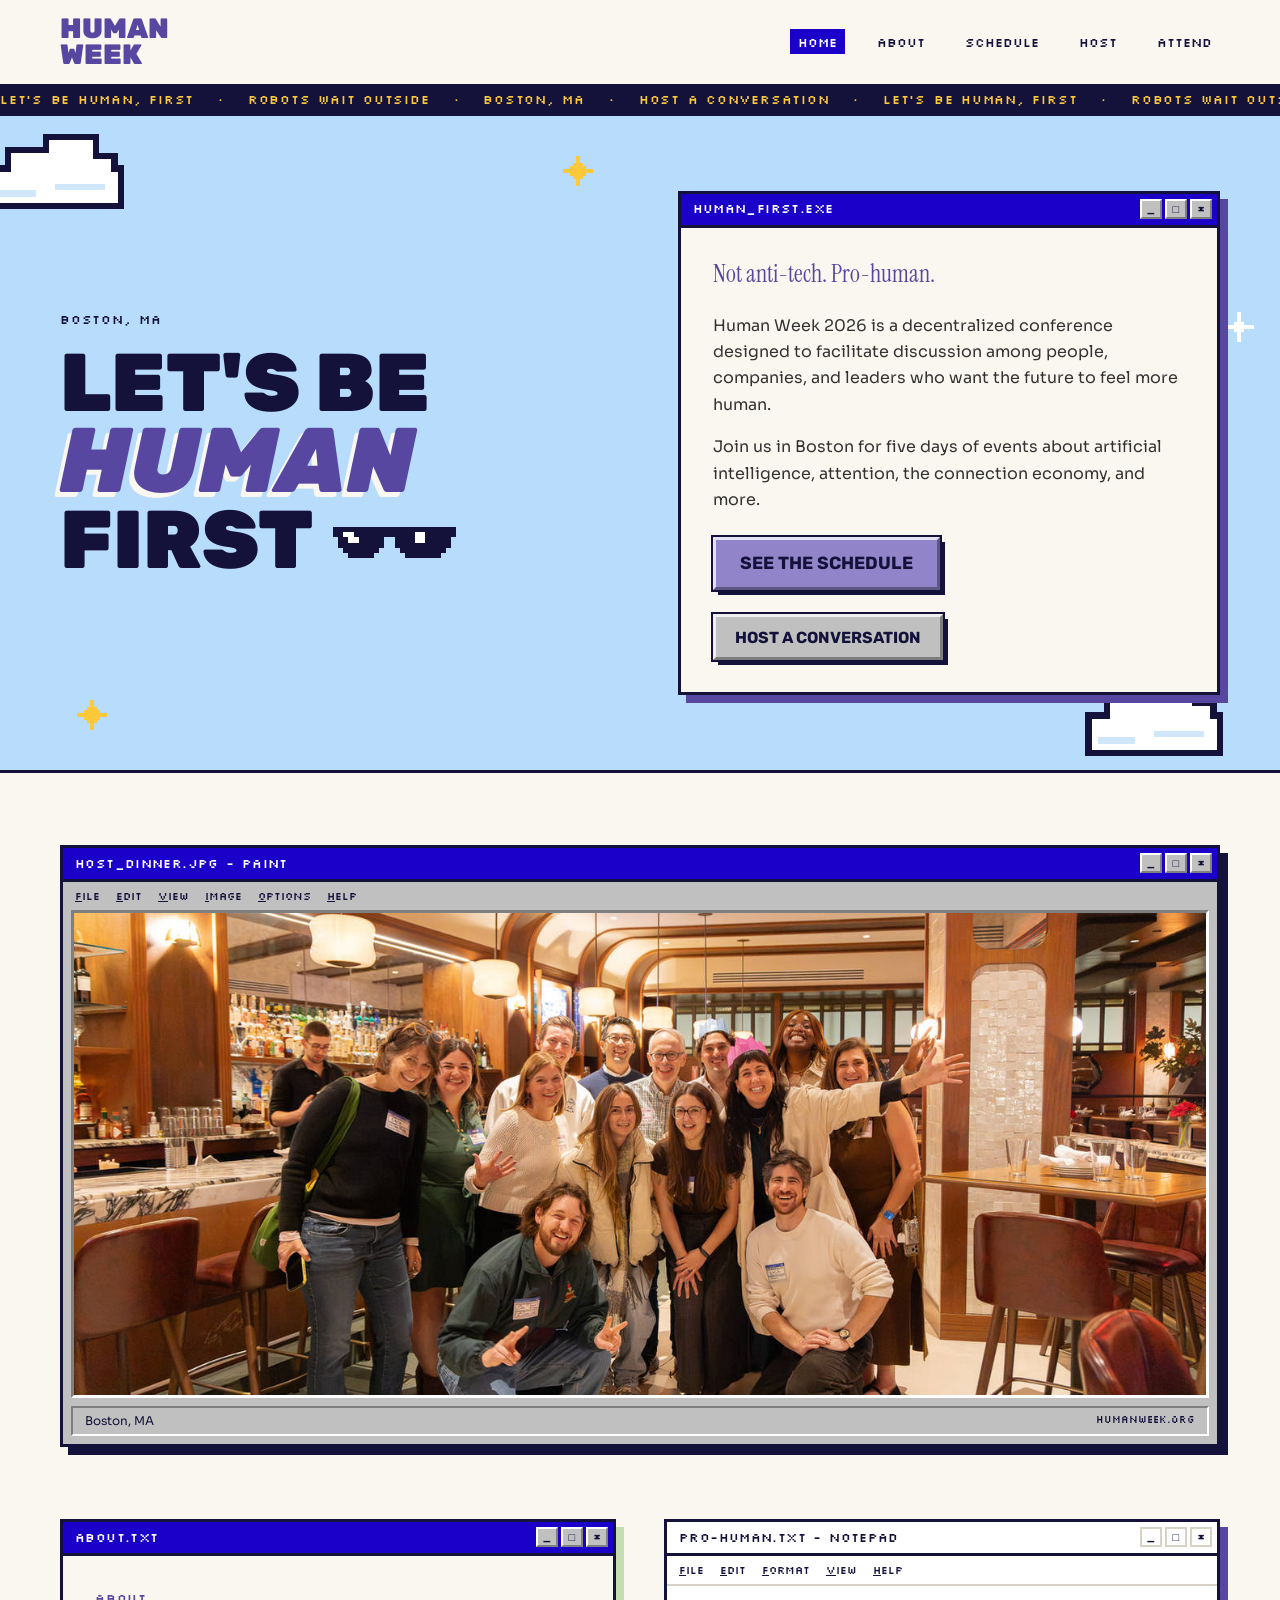
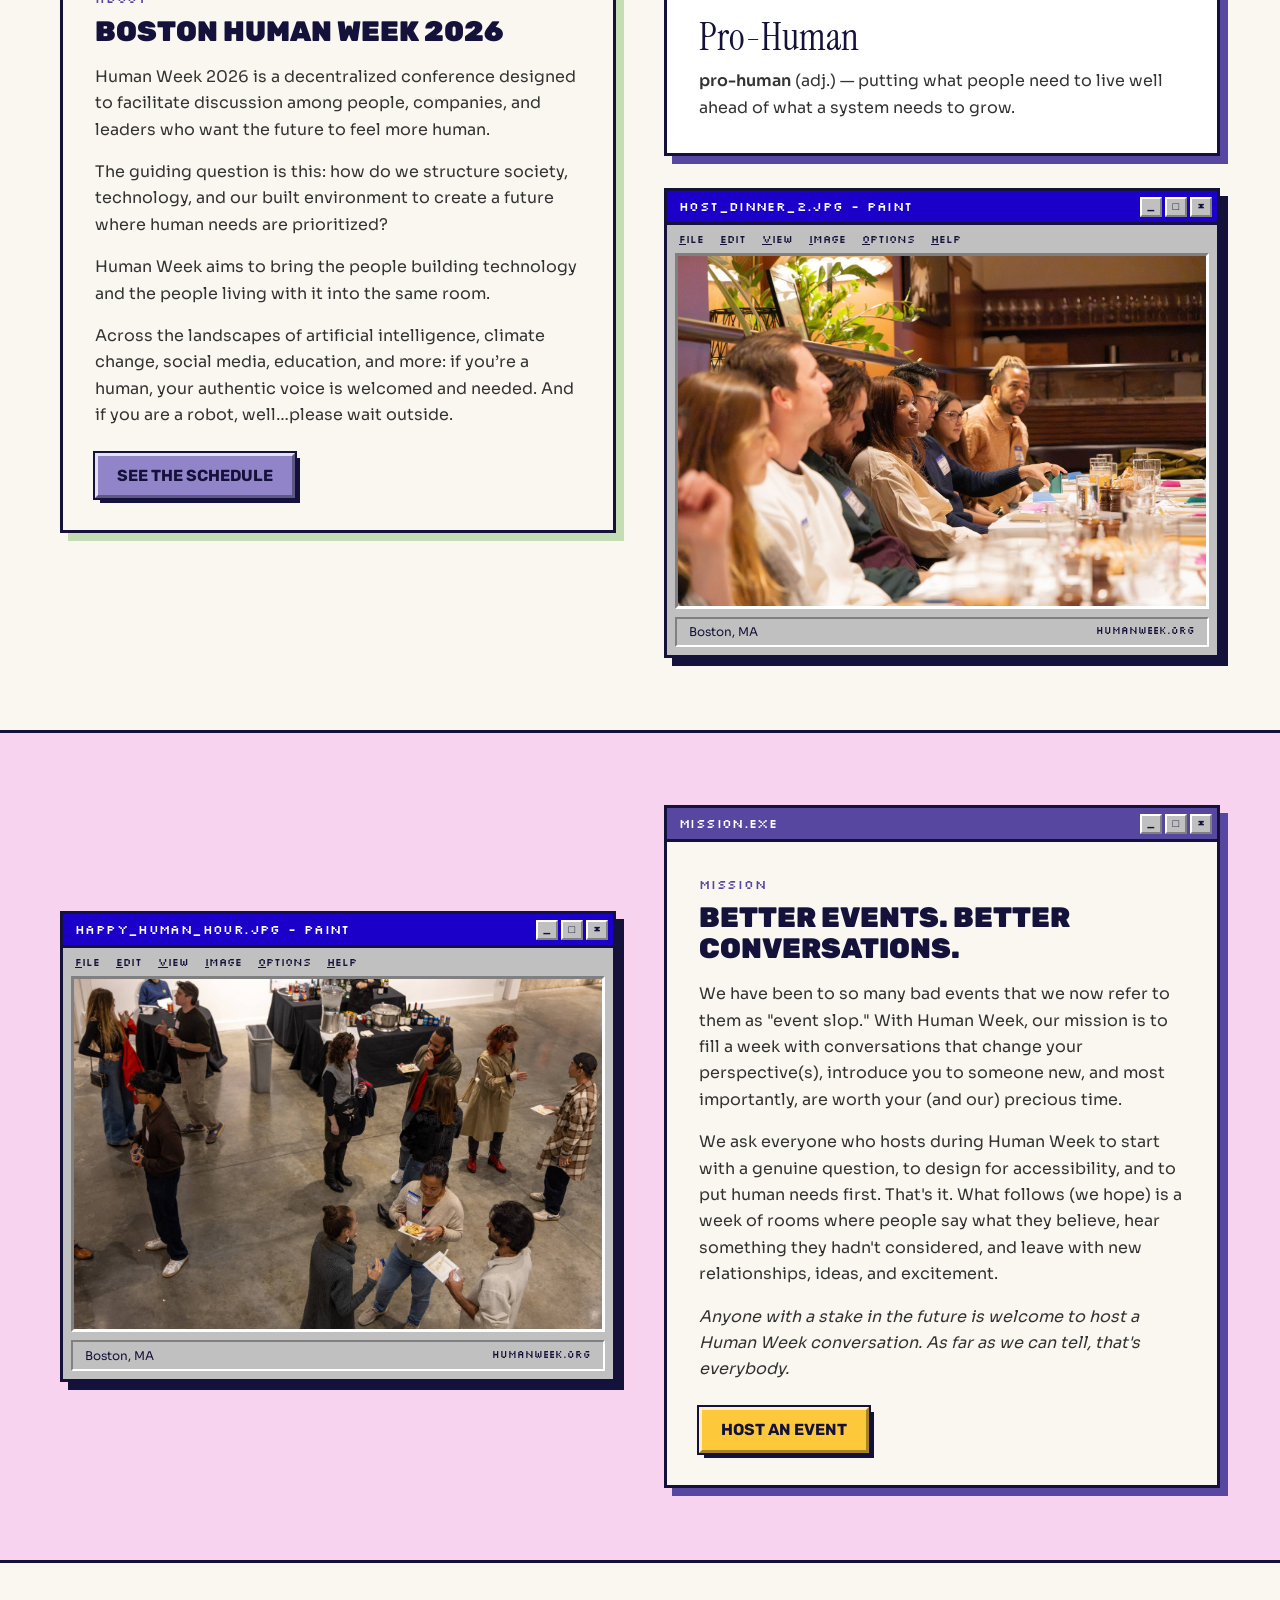
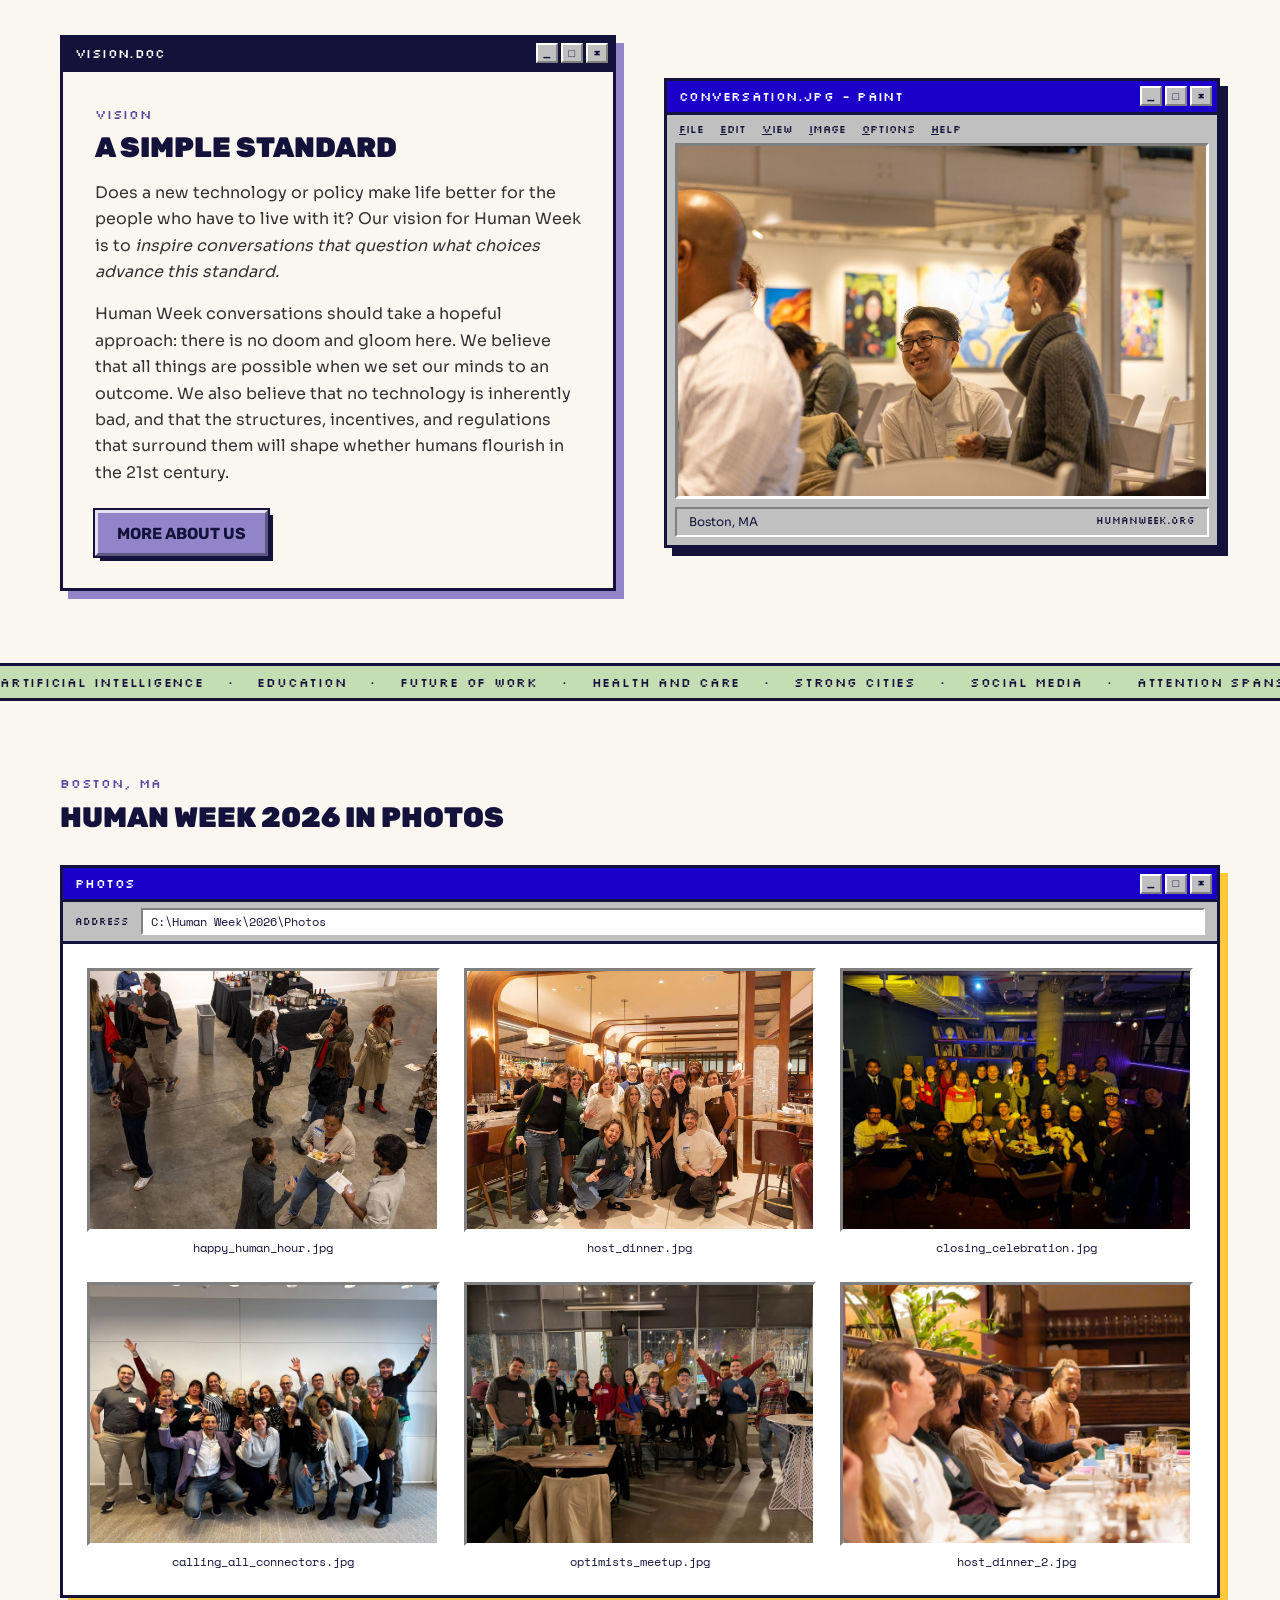
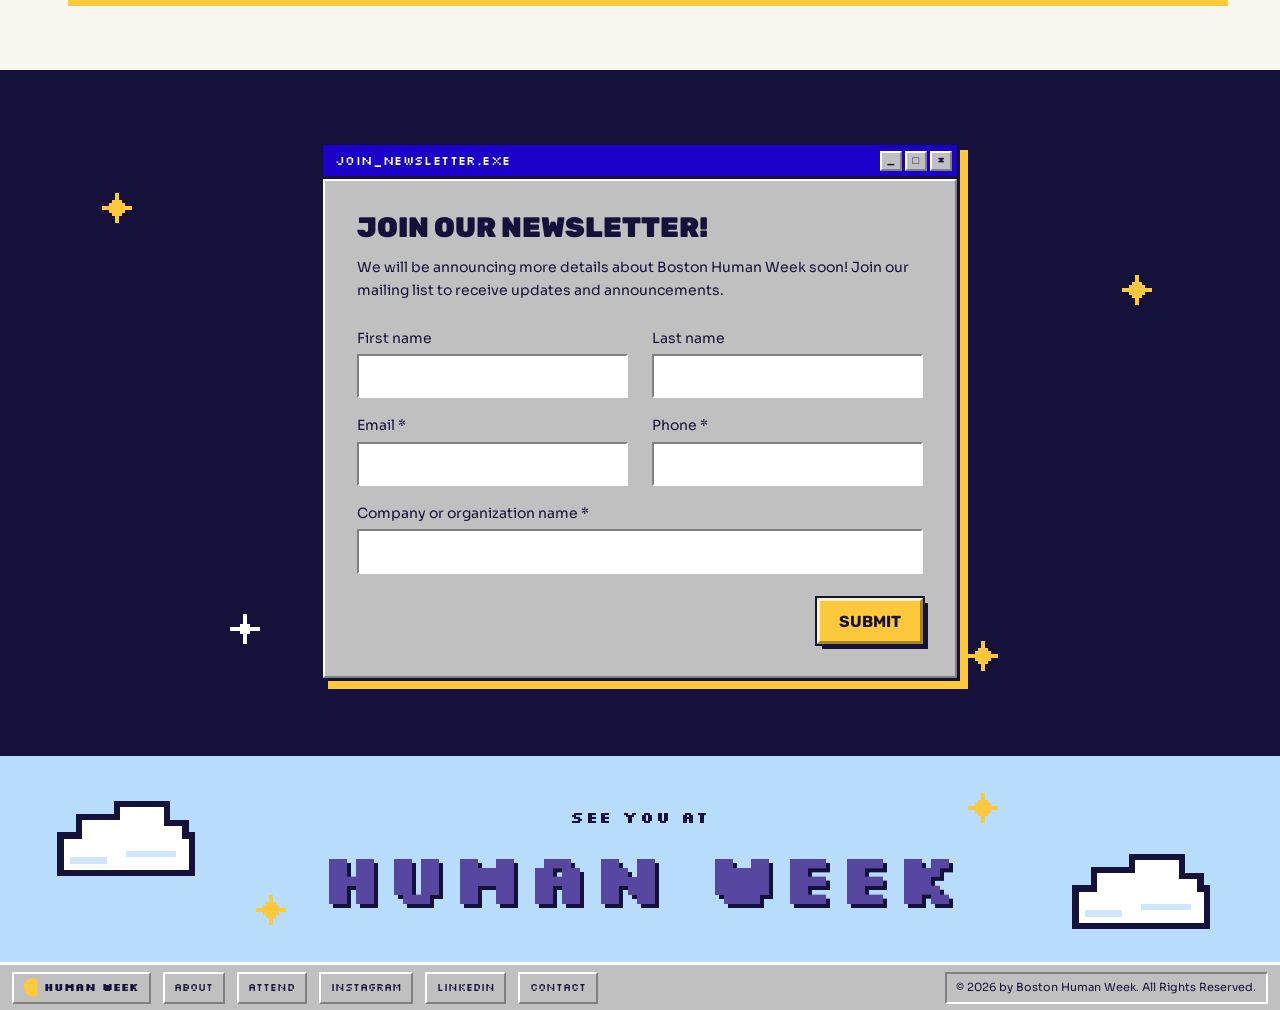
==== index.html @ 701461d3 "Remove disco ball, link LinkedIn, keep "pro-human" whole, slow banners - Disco ball removed (markup," ====
<!doctype html>
<html lang="en">
<head>
<meta charset="utf-8">
<meta name="viewport" content="width=device-width, initial-scale=1">
<title>Human Week | Boston</title>
<meta name="description" content="Human Week is a decentralized conference for people, companies, and leaders who want the future to feel more human.">
<meta property="og:title" content="Human Week | Boston">
<meta property="og:description" content="Human Week is a decentralized conference for people, companies, and leaders who want the future to feel more human.">
<meta property="og:image" content="/assets/img/photos/host_dinner.jpg">
<link rel="icon" href="/assets/img/favicon.svg" type="image/svg+xml">
<link rel="stylesheet" href="/assets/css/fonts.css">
<link rel="stylesheet" href="/assets/css/site.css">
</head>
<body>
<a class="skip" href="#main">Skip to Main Content</a>
<header class="site-header">
  <div class="wrap">
    <a class="logo" href="/">HUMAN<br>WEEK</a>
    <button class="nav-toggle" aria-expanded="false" aria-controls="site-nav">Menu</button>
    <nav class="nav" id="site-nav" aria-label="Main"><ul><li><a href="/" aria-current="page">Home</a></li><li><a href="/about/">About</a></li><li><a href="/schedule/">Schedule</a></li><li><a href="/host/">Host</a></li><li><a href="/attend/">Attend</a></li></ul></nav>
  </div>
  <div class="ticker ticker--dark" aria-hidden="true"><div class="ticker__track"><span>Let's be human, first</span><span>•</span><span>Robots wait outside</span><span>•</span><span>Boston, MA</span><span>•</span><span>Host a conversation</span><span>•</span></div></div>
</header>
<main id="main">

<section class="hero">
  <img class="deco deco--cloud hero-cloud-1" src="/assets/img/pixel/cloud.svg" alt="" aria-hidden="true"><img class="deco deco--cloud hero-cloud-2" src="/assets/img/pixel/cloud.svg" alt="" aria-hidden="true"><img class="deco deco--star hero-star-1" src="/assets/img/pixel/star.svg" alt="" aria-hidden="true"><img class="deco deco--star hero-star-2" src="/assets/img/pixel/star.svg" alt="" aria-hidden="true"><img class="deco deco--star hero-star-3" src="/assets/img/pixel/sparkle.svg" alt="" aria-hidden="true">
  <div class="wrap">
    <div>
      <p class="meta">Boston, MA</p>
      <h1 class="hero__title"><span>Let's be</span><span class="human">Human</span><span>First<img class="hero__shades" src="/assets/img/pixel/shades.svg" alt="" aria-hidden="true"></span></h1>
    </div>
    <article class="win "><div class="win__bar"><span>human_first.exe</span><span class="win__btns" aria-hidden="true"><i>_</i><i>□</i><i>×</i></span></div><div class="win__body"><p class="lead">Not anti-tech. Pro-human.</p>
      <p>Human Week 2026 is a decentralized conference designed to facilitate discussion among people, companies, and leaders who want the future to feel more human.</p>
      <p>Join us in Boston for five days of events about artificial intelligence, attention, the connection economy, and more.</p>
      <div class="btn-row"><a class="btn btn--lg" href="/schedule/">See the schedule</a><a class="btn btn--gray" href="/host/">Host a conversation</a></div></div></article>
  </div>
</section>

<section class="section">
  <div class="wrap"><figure class="win paint paint--wide"><div class="win__bar"><span>host_dinner.jpg - Paint</span><span class="win__btns" aria-hidden="true"><i>_</i><i>□</i><i>×</i></span></div><div class="menu-bar" aria-hidden="true"><span><u>F</u>ile</span><span><u>E</u>dit</span><span><u>V</u>iew</span><span><u>I</u>mage</span><span><u>O</u>ptions</span><span><u>H</u>elp</span></div><div class="paint__canvas"><img src="/assets/img/photos/host_dinner.jpg" alt="A group of Human Week attendees posing together at a host dinner in a restaurant" loading="lazy" style="object-position:50% 60%"></div><figcaption class="paint__status"><span>Boston, MA</span><span>humanweek.org</span></figcaption></figure></div>
</section>

<section class="section section--tight">
  <div class="wrap grid-2">
    <article class="win win--sage"><div class="win__bar"><span>about.txt</span><span class="win__btns" aria-hidden="true"><i>_</i><i>□</i><i>×</i></span></div><div class="win__body"><p class="eyebrow">About</p>
      <h2 class="h2">Boston Human Week 2026</h2>
      <p>Human Week 2026 is a decentralized conference designed to facilitate discussion among people, companies, and leaders who want the future to feel more human.</p>
      <p>The guiding question is this: how do we structure society, technology, and our built environment to create a future where human needs are prioritized?</p>
      <p>Human Week aims to bring the people building technology and the people living with it into the same room.</p>
      <p>Across the landscapes of artificial intelligence, climate change, social media, education, and more: if you’re a human, your authentic voice is welcomed and needed. And if you are a robot, well…please wait outside.</p>
      <div class="actions"><a class="btn" href="/schedule/">See the schedule</a></div></div></article>
    <div class="stack">
      <article class="win notepad "><div class="win__bar"><span>pro-human.txt - Notepad</span><span class="win__btns" aria-hidden="true"><i>_</i><i>□</i><i>×</i></span></div><div class="menu-bar" aria-hidden="true"><span><u>F</u>ile</span><span><u>E</u>dit</span><span><u>F</u>ormat</span><span><u>V</u>iew</span><span><u>H</u>elp</span></div><div class="win__body"><p class="notepad__title">Pro-Human</p><p class="definition"><b>pro-human</b> (adj.) — putting what people need to <span class="ink">live well</span> ahead of what a system needs to <span class="ink">grow</span>.</p></div></article>
      <figure class="win paint "><div class="win__bar"><span>host_dinner_2.jpg - Paint</span><span class="win__btns" aria-hidden="true"><i>_</i><i>□</i><i>×</i></span></div><div class="menu-bar" aria-hidden="true"><span><u>F</u>ile</span><span><u>E</u>dit</span><span><u>V</u>iew</span><span><u>I</u>mage</span><span><u>O</u>ptions</span><span><u>H</u>elp</span></div><div class="paint__canvas"><img src="/assets/img/photos/host_dinner_2.jpg" alt="People listening around a long table at a Human Week host dinner" loading="lazy"></div><figcaption class="paint__status"><span>Boston, MA</span><span>humanweek.org</span></figcaption></figure>
    </div>
  </div>
</section>

<section class="section section--pink">
  <div class="wrap grid-2 grid-2--center">
    <figure class="win paint "><div class="win__bar"><span>happy_human_hour.jpg - Paint</span><span class="win__btns" aria-hidden="true"><i>_</i><i>□</i><i>×</i></span></div><div class="menu-bar" aria-hidden="true"><span><u>F</u>ile</span><span><u>E</u>dit</span><span><u>V</u>iew</span><span><u>I</u>mage</span><span><u>O</u>ptions</span><span><u>H</u>elp</span></div><div class="paint__canvas"><img src="/assets/img/photos/happy_human_hour.jpg" alt="People talking in small groups at Happy Human Hour" loading="lazy"></div><figcaption class="paint__status"><span>Boston, MA</span><span>humanweek.org</span></figcaption></figure>
    <article class="win win--purple"><div class="win__bar"><span>mission.exe</span><span class="win__btns" aria-hidden="true"><i>_</i><i>□</i><i>×</i></span></div><div class="win__body"><p class="eyebrow">Mission</p>
      <h2 class="h2">Better events. Better conversations.</h2>
      <p>We have been to so many bad events that we now refer to them as "event slop." With Human Week, our mission is to fill a week with conversations that change your perspective(s), introduce you to someone new, and most importantly, are worth your (and our) precious time.</p>
      <p>We ask everyone who hosts during Human Week to start with a genuine question, to design for accessibility, and to put human needs first. That's it. What follows (we hope) is a week of rooms where people say what they believe, hear something they hadn't considered, and leave with new relationships, ideas, and excitement.</p>
      <p><em>Anyone with a stake in the future is welcome to host a Human Week conversation. As far as we can tell, that's everybody.</em></p>
      <div class="actions"><a class="btn btn--yellow" href="/host/">Host an event</a></div></div></article>
  </div>
</section>

<section class="section">
  <div class="wrap grid-2 grid-2--center">
    <article class="win win--navy"><div class="win__bar"><span>vision.doc</span><span class="win__btns" aria-hidden="true"><i>_</i><i>□</i><i>×</i></span></div><div class="win__body"><p class="eyebrow">Vision</p>
      <h2 class="h2">A simple standard</h2>
      <p>Does a new technology or policy make life better for the people who have to live with it? Our vision for Human Week is to <em>inspire conversations that question what choices advance this standard.</em></p>
      <p>Human Week conversations should take a hopeful approach: there is no doom and gloom here. We believe that all things are possible when we set our minds to an outcome. We also believe that no technology is inherently bad, and that the structures, incentives, and regulations that surround them will shape whether humans flourish in the 21st century.</p>
      <div class="actions"><a class="btn" href="/about/">More about us</a></div></div></article>
    <figure class="win paint "><div class="win__bar"><span>conversation.jpg - Paint</span><span class="win__btns" aria-hidden="true"><i>_</i><i>□</i><i>×</i></span></div><div class="menu-bar" aria-hidden="true"><span><u>F</u>ile</span><span><u>E</u>dit</span><span><u>V</u>iew</span><span><u>I</u>mage</span><span><u>O</u>ptions</span><span><u>H</u>elp</span></div><div class="paint__canvas"><img src="/assets/img/photos/conversation.jpg" alt="Two attendees talking and laughing in a gallery hung with colorful paintings" loading="lazy"></div><figcaption class="paint__status"><span>Boston, MA</span><span>humanweek.org</span></figcaption></figure>
  </div>
</section>
<div class="ticker ticker--sage" aria-hidden="true"><div class="ticker__track"><span>Artificial Intelligence</span><span>•</span><span>Education</span><span>•</span><span>Future Of Work</span><span>•</span><span>Health And Care</span><span>•</span><span>Strong Cities</span><span>•</span><span>Social Media</span><span>•</span><span>Attention Spans</span><span>•</span><span>And More</span><span>•</span></div></div>

<section class="section">
  <div class="wrap">
    <div class="section-head">
      <p class="eyebrow">Boston, MA</p>
      <h2 class="h2">Human Week 2026 in photos</h2>
    </div>
    <div class="win explorer win--yellow"><div class="win__bar"><span>Photos</span><span class="win__btns" aria-hidden="true"><i>_</i><i>□</i><i>×</i></span></div><div class="address"><b>Address</b><span>C:\Human Week\2026\Photos</span></div><div class="win__body"><div class="tiles"><figure class="tile"><div class="tile__img"><img src="/assets/img/photos/happy_human_hour.jpg" alt="People talking in small groups at Happy Human Hour" loading="lazy"></div><figcaption>happy_human_hour.jpg</figcaption></figure><figure class="tile"><div class="tile__img"><img src="/assets/img/photos/host_dinner.jpg" alt="A group of attendees posing together at a host dinner" loading="lazy"></div><figcaption>host_dinner.jpg</figcaption></figure><figure class="tile"><div class="tile__img"><img src="/assets/img/photos/closing_celebration.jpg" alt="A packed room at the Human Week closing celebration, one person holding a The Slop Must Stop sticker" loading="lazy"></div><figcaption>closing_celebration.jpg</figcaption></figure><figure class="tile"><div class="tile__img"><img src="/assets/img/photos/calling_all_connectors.jpg" alt="Attendees waving at the camera at Calling All Connectors" loading="lazy"></div><figcaption>calling_all_connectors.jpg</figcaption></figure><figure class="tile"><div class="tile__img"><img src="/assets/img/photos/optimists_meetup.jpg" alt="Attendees cheering together at the Optimists Meetup" loading="lazy"></div><figcaption>optimists_meetup.jpg</figcaption></figure><figure class="tile"><div class="tile__img"><img src="/assets/img/photos/host_dinner_2.jpg" alt="People listening around a long table at a host dinner" loading="lazy"></div><figcaption>host_dinner_2.jpg</figcaption></figure></div></div></div>
  </div>
</section>
<section class="band-night" id="newsletter">
  <img class="deco deco--star night-star-1" src="/assets/img/pixel/star.svg" alt="" aria-hidden="true"><img class="deco deco--star night-star-2" src="/assets/img/pixel/star.svg" alt="" aria-hidden="true"><img class="deco deco--star night-star-3" src="/assets/img/pixel/sparkle.svg" alt="" aria-hidden="true"><img class="deco deco--star night-star-4" src="/assets/img/pixel/star.svg" alt="" aria-hidden="true">
  <div class="wrap">
    <article class="win dialog"><div class="win__bar"><span>join_newsletter.exe</span><span class="win__btns" aria-hidden="true"><i>_</i><i>□</i><i>×</i></span></div><div class="win__body"><form name="newsletter" method="POST" data-netlify="true" netlify-honeypot="bot-field" action="/thanks/">
        <input type="hidden" name="form-name" value="newsletter">
        <p class="hidden"><label>Leave this empty: <input name="bot-field"></label></p>
        <h2 class="form-title">Join our Newsletter!</h2>
        <p class="form-lead">We will be announcing more details about Boston Human Week soon! Join our mailing list to receive updates and announcements.</p>
        <div class="fields">
          <div class="field"><label for="nl-first">First name</label><input id="nl-first" name="first_name" autocomplete="given-name"></div>
          <div class="field"><label for="nl-last">Last name</label><input id="nl-last" name="last_name" autocomplete="family-name"></div>
          <div class="field"><label for="nl-email">Email *</label><input id="nl-email" name="email" type="email" required autocomplete="email"></div>
          <div class="field"><label for="nl-phone">Phone *</label><input id="nl-phone" name="phone" type="tel" required autocomplete="tel"></div>
          <div class="field full"><label for="nl-org">Company or organization name *</label><input id="nl-org" name="company" required autocomplete="organization"></div>
        </div>
        <div class="form-actions"><button class="btn btn--yellow" type="submit">Submit</button></div>
      </form></div></article>
  </div>
</section>
</main>
<footer>
  <div class="footer-sky">
    <img class="deco deco--cloud footer-cloud-1" src="/assets/img/pixel/cloud.svg" alt="" aria-hidden="true"><img class="deco deco--cloud footer-cloud-2" src="/assets/img/pixel/cloud.svg" alt="" aria-hidden="true"><img class="deco deco--star footer-star-1" src="/assets/img/pixel/star.svg" alt="" aria-hidden="true"><img class="deco deco--star footer-star-2" src="/assets/img/pixel/star.svg" alt="" aria-hidden="true">
    <div class="wrap">
      <p class="see-you">SEE YOU AT</p>
      <p class="pixel-title">Human Week</p>
    </div>
  </div>
  <nav class="taskbar" aria-label="Footer">
    <a class="start" href="/"><img src="/assets/img/favicon.svg" alt="" aria-hidden="true">Human Week</a>
    <a href="/about/">About</a>
    <a href="/attend/">Attend</a>
    <a href="https://www.instagram.com/bostonhumanweek">Instagram</a>
    <a href="https://www.linkedin.com/company/boston-human-week/">LinkedIn</a>
    <a href="mailto:hello@humanweek.org?subject=Hey%20Human%20Week!">Contact</a>
    <span class="clock">© 2026 by Boston Human Week. All Rights Reserved.</span>
  </nav>
</footer>
<script src="/assets/js/site.js"></script>
</body>
</html>
---- assets/css/fonts.css ----
/* Self-hosted fonts (SIL Open Font License), from Fontsource */
@font-face { font-family: "Rubik"; src: url("../fonts/rubik-latin-wght-normal.woff2") format("woff2"); font-weight: 300 900; font-style: normal; font-display: swap; }
@font-face { font-family: "Rubik"; src: url("../fonts/rubik-latin-wght-italic.woff2") format("woff2"); font-weight: 300 900; font-style: italic; font-display: swap; }
@font-face { font-family: "Sora"; src: url("../fonts/sora-latin-400-normal.woff2") format("woff2"); font-weight: 400; font-display: swap; }
@font-face { font-family: "Sora"; src: url("../fonts/sora-latin-600-normal.woff2") format("woff2"); font-weight: 600; font-display: swap; }
@font-face { font-family: "Instrument Serif"; src: url("../fonts/instrument-serif-latin-400-normal.woff2") format("woff2"); font-weight: 400; font-style: normal; font-display: swap; }
@font-face { font-family: "Instrument Serif"; src: url("../fonts/instrument-serif-latin-400-italic.woff2") format("woff2"); font-weight: 400; font-style: italic; font-display: swap; }
@font-face { font-family: "Space Mono"; src: url("../fonts/space-mono-latin-400-normal.woff2") format("woff2"); font-weight: 400; font-display: swap; }
@font-face { font-family: "Silkscreen"; src: url("../fonts/silkscreen-latin-400-normal.woff2") format("woff2"); font-weight: 400; font-display: swap; }
@font-face { font-family: "Silkscreen"; src: url("../fonts/silkscreen-latin-700-normal.woff2") format("woff2"); font-weight: 700; font-display: swap; }
---- assets/css/site.css ----
/* Human Week — site styles
   The 2026 site (Rubik, Instrument Serif, lilac and sage) blended with the
   Human Week brand ID from the stickers and social posts: Win95 windows,
   Paint frames, pixel clouds and stars, sky blue, pink and yellow.
   Every size and gap uses the scales below. */

:root {
  /* color: site */
  --purple: #5747a0;
  --lilac: #9184c9;
  --sage: #c4ddb2;
  --body: #333333;
  /* color: brand ID */
  --navy: #14123a;
  --blue: #1a00c8;
  --yellow: #fdc93b;
  --pink: #f7d3ef;
  --sky: #b8dcfc;
  --paper: #faf7f0;
  --gray: #c0c0c0;
  --gray-dark: #808080;
  --line: #d8d2c4;

  /* type */
  --font-display: "Rubik", system-ui, sans-serif;
  --font-body: "Sora", system-ui, sans-serif;
  --font-serif: "Instrument Serif", Georgia, serif;
  --font-pixel: "Silkscreen", "Space Mono", monospace;
  --font-mono: "Space Mono", ui-monospace, monospace;

  --t-hero: clamp(3rem, 6.4vw, 6rem);
  --t-display: clamp(2.1rem, 3.8vw, 3.4rem);
  --t-h2: clamp(1.5rem, 2.2vw, 1.95rem);
  --t-h3: 1.15rem;
  --t-lead: clamp(1.35rem, 1.9vw, 1.7rem);
  --t-body: 1rem;
  --t-small: .875rem;
  --t-pixel: .8rem;

  /* space */
  --s1: .5rem;
  --s2: .75rem;
  --s3: 1rem;
  --s4: 1.5rem;
  --s5: 2rem;
  --s6: 3rem;
  --s7: 4.5rem;

  /* shape */
  --outline: 3px solid var(--navy);
  --shadow: 8px;
  --wrap: 1160px;
  --measure: 62ch;
  --raised: #fff var(--gray-dark) var(--gray-dark) #fff;
  --sunken: var(--gray-dark) #fff #fff var(--gray-dark);
}

*,
*::before,
*::after { box-sizing: border-box; }

html { scroll-behavior: smooth; overflow-x: clip; }

body {
  margin: 0;
  font-family: var(--font-body);
  font-size: var(--t-body);
  line-height: 1.65;
  color: var(--body);
  background: var(--paper);
  -webkit-font-smoothing: antialiased;
  overflow-x: clip;
}

img { max-width: 100%; display: block; }
a { color: inherit; }
p { margin: 0 0 var(--s3); }
p:last-child { margin-bottom: 0; }
h1, h2, h3 { margin: 0; }

.wrap { width: min(100% - 2.5rem, var(--wrap)); margin-inline: auto; }
.measure { max-width: var(--measure); }
.center { text-align: center; }

.skip {
  position: absolute; left: -999px; top: 0;
  background: var(--navy); color: #fff; padding: var(--s1) var(--s3); z-index: 100;
}
.skip:focus { left: var(--s3); top: var(--s3); }

/* ---------- Header ---------- */
.site-header { position: relative; z-index: 10; background: var(--paper); }
.site-header .wrap {
  display: flex; align-items: center; justify-content: space-between;
  padding-block: var(--s3);
}
.logo {
  font-family: var(--font-display); font-weight: 900; font-size: 1.75rem;
  line-height: .92; color: var(--purple); text-decoration: none;
}
.nav ul { list-style: none; display: flex; gap: var(--s4); margin: 0; padding: 0; }
.nav a {
  font-family: var(--font-pixel); font-size: var(--t-pixel); text-transform: uppercase;
  color: var(--navy); text-decoration: none; padding: .3rem .5rem;
}
.nav a:hover { background: var(--pink); }
.nav a[aria-current="page"] { background: var(--blue); color: #fff; }
.nav-toggle {
  display: none; font-family: var(--font-pixel); font-size: var(--t-pixel);
  background: var(--gray); color: var(--navy); padding: .4rem .7rem;
  border: 2px solid; border-color: var(--raised); outline: 2px solid var(--navy);
}

/* ---------- Tickers ---------- */
.ticker {
  overflow: hidden; white-space: nowrap;
  font-family: var(--font-pixel); font-size: var(--t-pixel); letter-spacing: .06em;
  text-transform: uppercase; padding: .35rem 0;
}
.ticker--dark { background: var(--navy); color: var(--yellow); }
.ticker--sage { background: var(--sage); color: var(--navy); border-block: var(--outline); }
.ticker__track { display: inline-block; animation: ticker 40s linear infinite; }
.ticker__track span { padding-right: var(--s4); }
@keyframes ticker { to { transform: translateX(-50%); } }
@media (prefers-reduced-motion: reduce) { .ticker__track { animation: none; } }

/* ---------- Type ---------- */
.eyebrow {
  font-family: var(--font-pixel); font-size: var(--t-pixel); letter-spacing: .06em;
  color: var(--purple); text-transform: uppercase; margin: 0 0 var(--s1);
}
.h2 {
  font-family: var(--font-display); font-weight: 900; color: var(--navy);
  font-size: var(--t-h2); line-height: 1.1; text-transform: uppercase; margin: 0 0 var(--s3);
}
.h3 {
  font-family: var(--font-display); font-weight: 700; color: var(--purple);
  font-size: var(--t-h3); line-height: 1.25; text-transform: uppercase; margin: 0 0 var(--s1);
}
.lead {
  font-family: var(--font-serif); color: var(--purple);
  font-size: var(--t-lead); line-height: 1.2; margin: 0 0 var(--s4);
}
.display {
  font-family: var(--font-display); font-weight: 900; text-transform: uppercase; color: var(--navy);
  font-size: var(--t-display); line-height: .98; margin: 0 0 var(--s4);
}
.display em { color: var(--purple); text-shadow: -4px 4px 0 var(--sage); white-space: nowrap; }
.pixel-title {
  font-family: var(--font-pixel); font-weight: 700; text-transform: uppercase; line-height: 1.05;
  color: var(--purple); text-shadow: 4px 4px 0 var(--navy); letter-spacing: .04em; margin: 0;
}
.meta {
  font-family: var(--font-pixel); color: var(--navy); font-size: var(--t-pixel);
  letter-spacing: .06em; text-transform: uppercase; margin: 0 0 var(--s3);
}

/* ---------- Buttons (Win95) ---------- */
.btn {
  display: inline-block; text-decoration: none; text-align: center; cursor: pointer;
  font-family: var(--font-display); font-weight: 700; text-transform: uppercase;
  font-size: var(--t-body); line-height: 1.2; color: var(--navy);
  background: var(--face, var(--lilac));
  border: 3px solid; border-color: rgba(255,255,255,.75) rgba(0,0,0,.35) rgba(0,0,0,.35) rgba(255,255,255,.75);
  outline: 2.5px solid var(--navy);
  padding: .65rem 1.2rem;
  box-shadow: 5px 5px 0 var(--navy);
  transition: transform .1s ease, box-shadow .1s ease;
}
.btn:hover { transform: translate(2px, 2px); box-shadow: 3px 3px 0 var(--navy); }
.btn:active { border-color: rgba(0,0,0,.35) rgba(255,255,255,.75) rgba(255,255,255,.75) rgba(0,0,0,.35); }
.btn--gray { --face: var(--gray); }
.btn--yellow { --face: var(--yellow); }
.btn--lg { font-size: 1.1rem; padding: .8rem 1.5rem; }
.btn-row { display: flex; flex-wrap: wrap; gap: var(--s4); align-items: center; }
.actions { margin-top: var(--s4); }

/* ---------- Windows ---------- */
.win {
  position: relative; margin: 0;
  background: var(--paper); border: var(--outline);
  box-shadow: var(--shadow) var(--shadow) 0 var(--shade, var(--purple));
}
.win__bar {
  display: flex; align-items: center; justify-content: space-between; gap: var(--s2);
  height: 34px; padding: 0 5px 0 var(--s2);
  background: var(--bar, var(--blue)); color: #fff;
  font-family: var(--font-pixel); font-size: var(--t-pixel); letter-spacing: .03em;
  border-bottom: var(--outline);
}
.win__bar > span:first-child { overflow: hidden; text-overflow: ellipsis; white-space: nowrap; }
.win__btns { display: flex; gap: 3px; flex: none; }
.win__btns i {
  width: 22px; height: 20px; display: grid; place-items: center;
  background: var(--gray); color: var(--navy); font-style: normal; font-weight: 700; font-size: 11px; line-height: 1;
  border: 2px solid; border-color: var(--raised);
}
.win__body { padding: var(--s5); }
.win--purple { --bar: var(--purple); }
.win--pink { --bar: #d977c3; --shade: var(--navy); }
.win--pink .win__body { background: var(--pink); }
.win--navy { --bar: var(--navy); --shade: var(--lilac); }
.win--sage { --shade: var(--sage); }
.win--yellow { --shade: var(--yellow); }

/* Notepad */
.notepad .win__bar { --bar: #fff; color: var(--navy); }
.notepad .win__btns i { background: #fff; border-color: var(--line); }
.menu-bar {
  display: flex; gap: var(--s3); padding: .3rem var(--s2);
  font-family: var(--font-pixel); font-size: .7rem; color: var(--navy);
  border-bottom: 2px solid var(--line); background: #fff;
}
.menu-bar u { text-decoration: underline; }
.notepad .win__body { background: #fff; }
.notepad__title { font-family: var(--font-serif); font-size: 2.4rem; line-height: 1; color: var(--navy); margin: 0 0 var(--s2); }

/* Dialog (forms) */
.dialog { --shade: var(--yellow); max-width: 640px; margin-inline: auto; }
.dialog .win__body { background: var(--gray); border: 2px solid; border-color: var(--raised); color: var(--navy); }
.dialog--wide { max-width: none; }

/* ---------- Paint frames (photos) ---------- */
.paint { --shade: var(--navy); background: var(--gray); }
.paint .menu-bar { background: var(--gray); border-bottom: 0; }
.paint__canvas {
  margin: 0 var(--s1); border: 3px solid; border-color: var(--sunken);
  aspect-ratio: var(--ratio, 3 / 2); background: #fff; overflow: hidden;
}
.paint__canvas img { width: 100%; height: 100%; object-fit: cover; }
.paint__status {
  display: flex; justify-content: space-between; gap: var(--s2);
  margin: var(--s1); padding: .2rem var(--s2);
  border: 2px solid; border-color: var(--sunken);
  font-size: .75rem; color: var(--navy);
}
.paint__status span:last-child { font-family: var(--font-pixel); font-size: .65rem; }
.paint--wide { --ratio: 21 / 9; }
.paint--empty .paint__canvas {
  display: grid; place-items: center; text-align: center;
  background-color: #fff;
  background-image: linear-gradient(var(--line) 1px, transparent 1px), linear-gradient(90deg, var(--line) 1px, transparent 1px);
  background-size: 24px 24px;
}
.paint--empty .paint__canvas p {
  font-family: var(--font-pixel); font-size: var(--t-pixel); color: var(--purple);
  max-width: 26ch; margin: 0; padding: var(--s3); background: #fff;
}
.paint--empty .paint__canvas img { width: 40px; height: auto; margin: 0 auto var(--s2); image-rendering: pixelated; }

/* Explorer (photo gallery) */
.explorer .win__body { background: #fff; padding: var(--s4); }
.address {
  display: flex; align-items: center; gap: var(--s2); padding: .35rem var(--s2);
  background: var(--gray); border-bottom: var(--outline);
  font-size: .75rem; color: var(--navy);
}
.address b { font-family: var(--font-pixel); font-weight: 400; font-size: .65rem; }
.address span { flex: 1; background: #fff; border: 2px solid; border-color: var(--sunken); padding: .1rem .5rem; font-family: var(--font-mono); }
.tiles { display: grid; grid-template-columns: repeat(3, minmax(0, 1fr)); gap: var(--s4); }
.tile { margin: 0; text-align: center; }
.tile__img {
  aspect-ratio: 4 / 3; border: 3px solid; border-color: var(--sunken); background: var(--paper);
  display: grid; place-items: center; overflow: hidden;
}
.tile__img img { width: 100%; height: 100%; object-fit: cover; }
.tile__img img.icon { width: 48px; height: auto; image-rendering: pixelated; }
.tile figcaption { font-family: var(--font-mono); font-size: .75rem; color: var(--navy); margin-top: .35rem; }

/* ---------- Pixel decoration ---------- */
.deco { position: absolute; pointer-events: none; z-index: 0; image-rendering: pixelated; height: auto; }
.deco--cloud { width: 150px; }
.deco--cloud-sm { width: 96px; }
.deco--star { width: 30px; }
.deco--star-sm { width: 20px; }
.deco--cursor { width: 26px; }

/* Clouds drift slowly back and forth */
.deco--cloud { animation: drift 14s ease-in-out infinite alternate; }
.hero-cloud-2, .footer-cloud-2 { animation-duration: 18s; animation-direction: alternate-reverse; }
.intro-cloud, .footer-cloud-1 { animation-duration: 16s; }
@keyframes drift { from { transform: translateX(-14px); } to { transform: translateX(22px); } }

@media (prefers-reduced-motion: reduce) {
  .deco--cloud { animation: none; }
}

/* ---------- Layout ---------- */
.section { position: relative; padding-block: var(--s7); }
.section--tight { padding-top: 0; }
.section--sky { background: var(--sky); border-block: var(--outline); }
.section--pink { background: var(--pink); border-block: var(--outline); }
.section > .wrap { position: relative; z-index: 1; }
.section-head { margin-bottom: var(--s5); }
.grid-2 { display: grid; grid-template-columns: repeat(2, minmax(0, 1fr)); gap: var(--s6); align-items: start; }
.grid-2--center { align-items: center; }
.stack > * + * { margin-top: var(--s5); }

/* Hero */
.hero { position: relative; background: var(--sky); border-bottom: var(--outline); padding-block: var(--s6); overflow: hidden; }
.hero .wrap { position: relative; z-index: 1; display: grid; grid-template-columns: minmax(0, 1.05fr) minmax(0, 1fr); gap: var(--s6); align-items: center; min-height: min(62svh, 600px); }
.hero__title {
  font-family: var(--font-display); font-weight: 900; color: var(--navy);
  line-height: .9; text-transform: uppercase; font-size: var(--t-hero);
}
.hero__title span { display: block; white-space: nowrap; }
.hero__title .human { position: relative; color: var(--purple); font-style: italic; font-size: 1.12em; text-shadow: -5px 5px 0 var(--paper); }
.hero__shades { display: inline-block; width: 1.5em; margin-left: .25em; vertical-align: .12em; image-rendering: pixelated; }
.hero .win__body .btn-row { margin-top: var(--s4); }
.hero-cloud-1 { left: -20px; top: 18px; }
.hero-cloud-2 { right: 4%; bottom: 14px; }
.hero-star-1 { left: 44%; top: 40px; }
.hero-star-2 { left: 6%; bottom: 40px; }
.hero-star-3 { right: 2%; top: 30%; }

/* Inner page intro */
.intro { position: relative; background: var(--sky); border-bottom: var(--outline); padding-block: var(--s6); overflow: hidden; }
.intro .wrap { position: relative; z-index: 1; }
.intro-cloud { left: 2%; bottom: 14px; }
.intro-star { right: 30%; bottom: 26px; }

/* Topics (folders) */
.topics { display: grid; grid-template-columns: repeat(3, minmax(0, 1fr)); gap: var(--s5) var(--s6); }
.topic img { width: 44px; height: auto; image-rendering: pixelated; margin-bottom: var(--s2); }
.topic p { font-size: .95rem; }

/* Newsletter band */
.band-night { position: relative; background: var(--navy); color: #fff; padding-block: var(--s7); overflow: hidden; }
.band-night .wrap { position: relative; z-index: 1; }
.night-star-1 { left: 8%; top: 18%; }
.night-star-2 { right: 10%; top: 30%; }
.night-star-3 { left: 18%; bottom: 16%; }
.night-star-4 { right: 22%; bottom: 12%; }

/* ---------- Forms ---------- */
.form-title { font-family: var(--font-display); font-weight: 900; font-size: var(--t-h2); line-height: 1.1; text-transform: uppercase; margin: 0 0 var(--s2); }
.form-lead { font-size: var(--t-small); }
.fields { display: grid; grid-template-columns: repeat(2, minmax(0, 1fr)); gap: var(--s3) var(--s4); margin-top: var(--s4); }
.fields .full { grid-column: 1 / -1; }
.field label { display: block; font-size: var(--t-small); color: var(--navy); margin-bottom: .25rem; }
.field input {
  width: 100%; font: inherit; font-size: var(--t-body); padding: .45rem var(--s2);
  background: #fff; color: var(--navy); border: 2px solid; border-color: var(--sunken); border-radius: 0;
}
.field input:focus { outline: 2px dotted var(--navy); outline-offset: 2px; }
.form-actions { display: flex; justify-content: flex-end; margin-top: var(--s4); }
.hidden { display: none; }

/* ---------- Footer: sky + taskbar ---------- */
.footer-sky { position: relative; background: var(--sky); border-top: var(--outline); padding-block: var(--s6); overflow: hidden; text-align: center; }
.footer-sky .wrap { position: relative; z-index: 1; }
.footer-sky .pixel-title { font-size: clamp(2rem, 6vw, 4.5rem); }
.footer-sky .see-you { font-family: var(--font-pixel); font-weight: 700; color: var(--navy); letter-spacing: .1em; margin: 0 0 var(--s1); }
.footer-cloud-1 { left: 4%; top: 22%; }
.footer-cloud-2 { right: 5%; bottom: 16%; }
.footer-star-1 { right: 22%; top: 18%; }
.footer-star-2 { left: 20%; bottom: 18%; }
.taskbar {
  display: flex; align-items: center; gap: var(--s2); flex-wrap: wrap;
  background: var(--gray); border-top: 3px solid #fff; outline: 2px solid var(--navy);
  padding: .4rem var(--s2);
}
.taskbar a, .taskbar span.item {
  font-family: var(--font-pixel); font-size: .7rem; color: var(--navy); text-decoration: none;
  padding: .3rem .6rem; border: 2px solid; border-color: var(--raised); background: var(--gray);
}
.taskbar a:hover { background: #d4d4d4; }
.taskbar .start { display: inline-flex; align-items: center; gap: .4rem; font-weight: 700; }
.taskbar .start img { width: 14px; height: auto; }
.taskbar .clock {
  margin-left: auto; font-size: .7rem; color: var(--navy);
  padding: .3rem .6rem; border: 2px solid; border-color: var(--sunken);
}

/* ---------- About ---------- */
.people { display: grid; grid-template-columns: repeat(2, minmax(0, 1fr)); gap: var(--s6); }
.person .win__body { display: grid; grid-template-columns: 104px minmax(0, 1fr); gap: var(--s4); align-items: start; padding: var(--s4); }
.person img { width: 104px; height: 104px; object-fit: cover; border: 3px solid; border-color: var(--sunken); }
.person h3 { font-family: var(--font-display); font-weight: 700; font-size: var(--t-h3); color: var(--navy); margin: 0 0 var(--s1); }
.person p { font-size: .92rem; }

/* ---------- Host ---------- */
.rules { list-style: none; counter-reset: r; padding: 0; margin: 0 0 var(--s3); }
.rules li {
  counter-increment: r; display: flex; gap: var(--s3); align-items: baseline;
  font-family: var(--font-display); font-weight: 500; font-size: 1.1rem; color: var(--navy); padding: .3rem 0;
}
.rules li::before { content: counter(r) "."; font-family: var(--font-pixel); color: var(--purple); font-size: .9rem; min-width: 2ch; }
.tabs [role="tablist"] { display: flex; flex-wrap: wrap; gap: 2px; margin-bottom: -2px; position: relative; z-index: 1; }
.tabs [role="tab"] {
  font-family: var(--font-pixel); font-size: .7rem; text-transform: uppercase; color: var(--navy);
  background: var(--gray); padding: .45rem .7rem; cursor: pointer;
  border: 2px solid; border-color: #fff var(--gray-dark) var(--gray) #fff; border-bottom: 0;
}
.tabs [role="tab"][aria-selected="true"] { background: var(--paper); padding-bottom: .6rem; margin-top: -4px; }
.tabs [role="tabpanel"] { background: var(--paper); border: 2px solid; border-color: var(--raised); padding: var(--s4); }
.tabs [role="tabpanel"] .h3 { text-transform: none; font-size: 1.3rem; }
.tabs .win__body { background: var(--gray); }

/* ---------- Schedule ---------- */
.schedule { max-width: 880px; }
.day + .day { margin-top: var(--s6); }
.day .win__body { padding: 0; background: #fff; }
.event { display: grid; grid-template-columns: 190px minmax(0, 1fr); gap: var(--s3); padding: var(--s3) var(--s4); border-bottom: 1px solid var(--line); }
.event:last-child { border-bottom: 0; }
.event:nth-child(even) { background: #fbfaf6; }
.event time { font-family: var(--font-mono); font-size: var(--t-small); color: var(--blue); padding-top: .1rem; }
.event h3 { font-family: var(--font-display); font-weight: 700; font-size: 1.05rem; line-height: 1.3; color: var(--navy); margin: 0 0 .2rem; }
.event h3 a { text-decoration: none; }
.event h3 a:hover { text-decoration: underline; color: var(--blue); }
.event p { margin: 0; font-size: var(--t-small); }

/* ---------- Attend ---------- */
.facts { list-style: none; padding: 0; margin: 0; }
.facts li { padding: .35rem 0; }
.facts b { font-family: var(--font-pixel); font-weight: 400; font-size: var(--t-pixel); color: var(--purple); display: inline-block; min-width: 5rem; }

/* ---------- Responsive ---------- */
@media (max-width: 900px) {
  :root { --s7: 3.5rem; --s6: 2.25rem; }
  .hero .wrap, .grid-2 { grid-template-columns: minmax(0, 1fr); min-height: 0; }
  .topics { grid-template-columns: repeat(2, minmax(0, 1fr)); }
  .people { grid-template-columns: minmax(0, 1fr); }
  .tiles { grid-template-columns: repeat(2, minmax(0, 1fr)); }
}
@media (max-width: 640px) {
  :root { --s7: 3rem; --s5: 1.5rem; --shadow: 6px; --t-hero: 16vw; --t-display: 9.5vw; }
  .nav-toggle { display: inline-block; }
  .nav { display: none; position: absolute; top: 100%; right: 1.25rem; background: var(--paper); border: var(--outline); box-shadow: 5px 5px 0 var(--navy); padding: var(--s3); }
  .nav.open { display: block; }
  .nav ul { flex-direction: column; gap: var(--s1); }
  .hero__title .human { text-shadow: -3px 3px 0 var(--paper); }
  .display em { text-shadow: -3px 3px 0 var(--sage); }
  .topics, .fields { grid-template-columns: minmax(0, 1fr); }
  .person .win__body { grid-template-columns: 80px minmax(0, 1fr); gap: var(--s3); }
  .person img { width: 80px; height: 80px; }
  .event { grid-template-columns: minmax(0, 1fr); gap: .2rem; padding: var(--s3); }
  .paint--wide { --ratio: 3 / 2; }
  .tiles { grid-template-columns: repeat(2, minmax(0, 1fr)); gap: var(--s3); }
  .menu-bar { gap: var(--s2); overflow: hidden; }
  .deco { display: none; }
  .taskbar .clock { margin-left: 0; }
}
.measure.center { margin-inline: auto; }
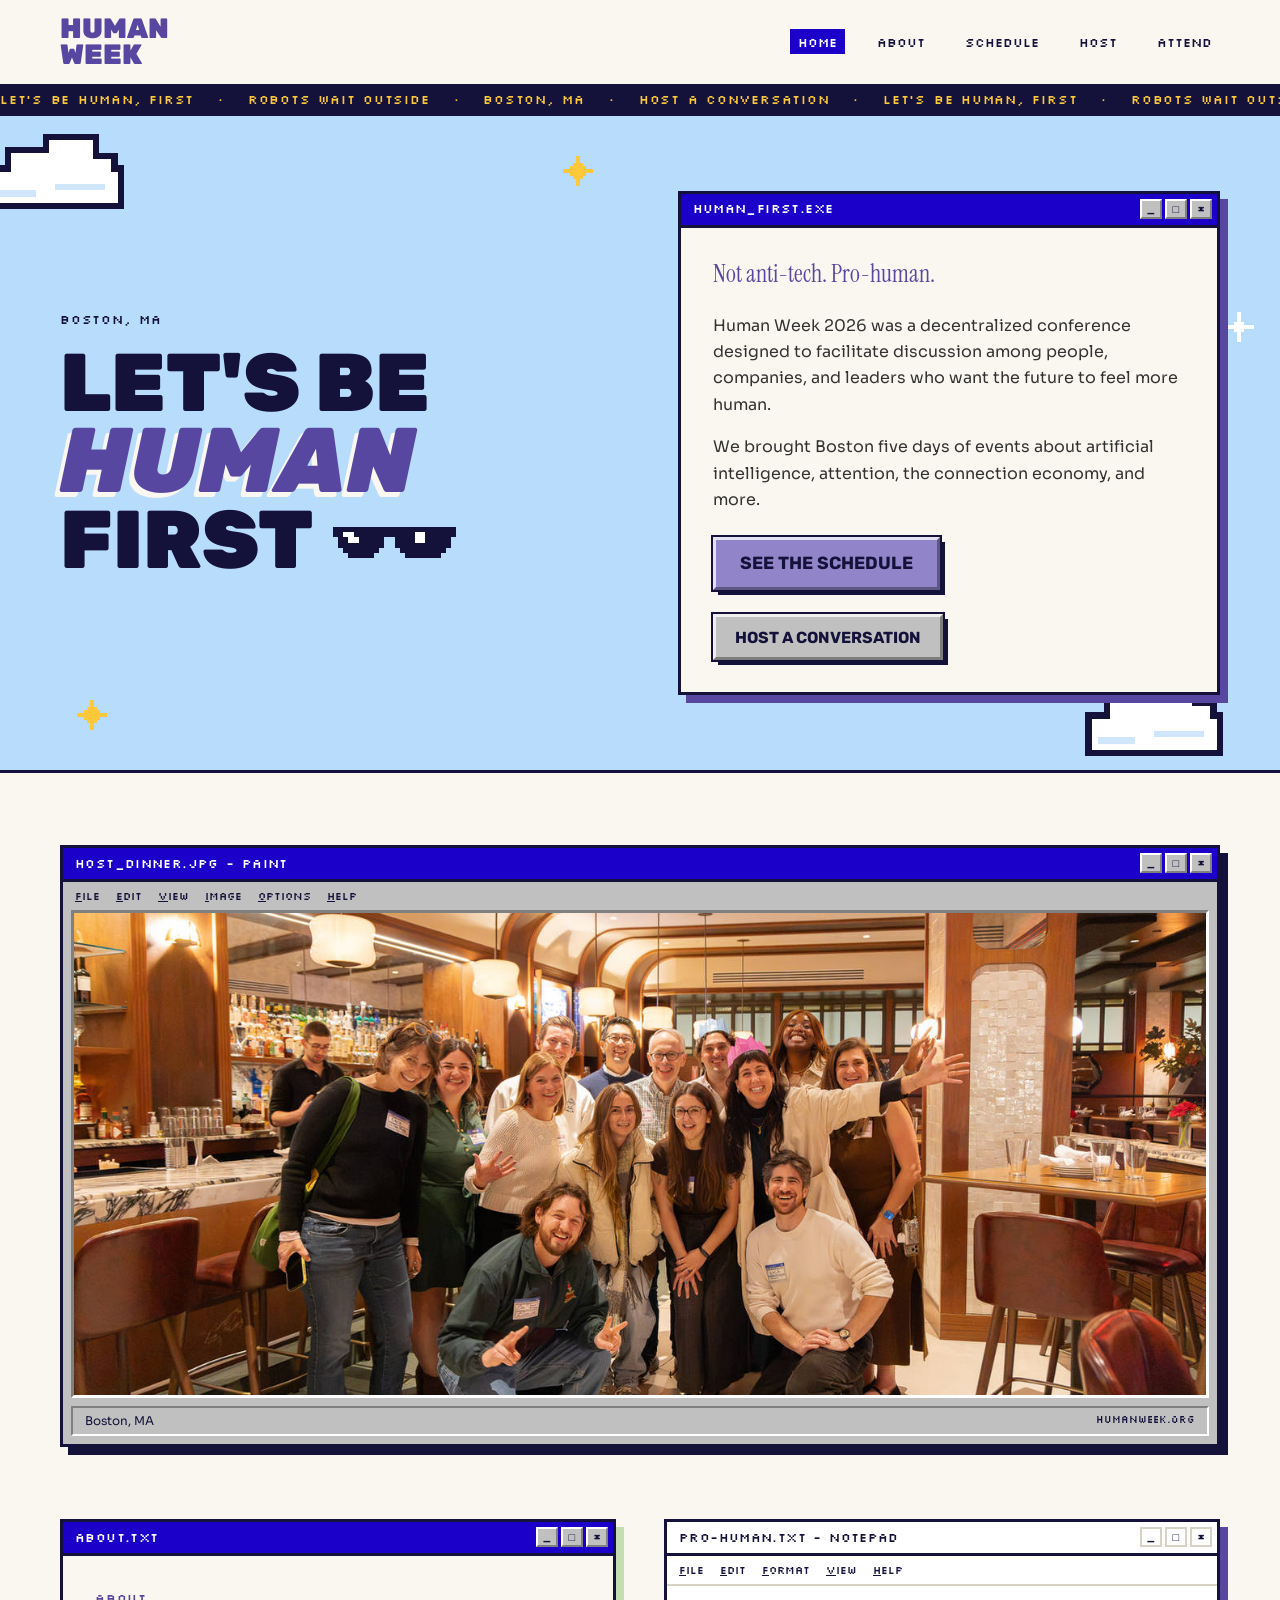
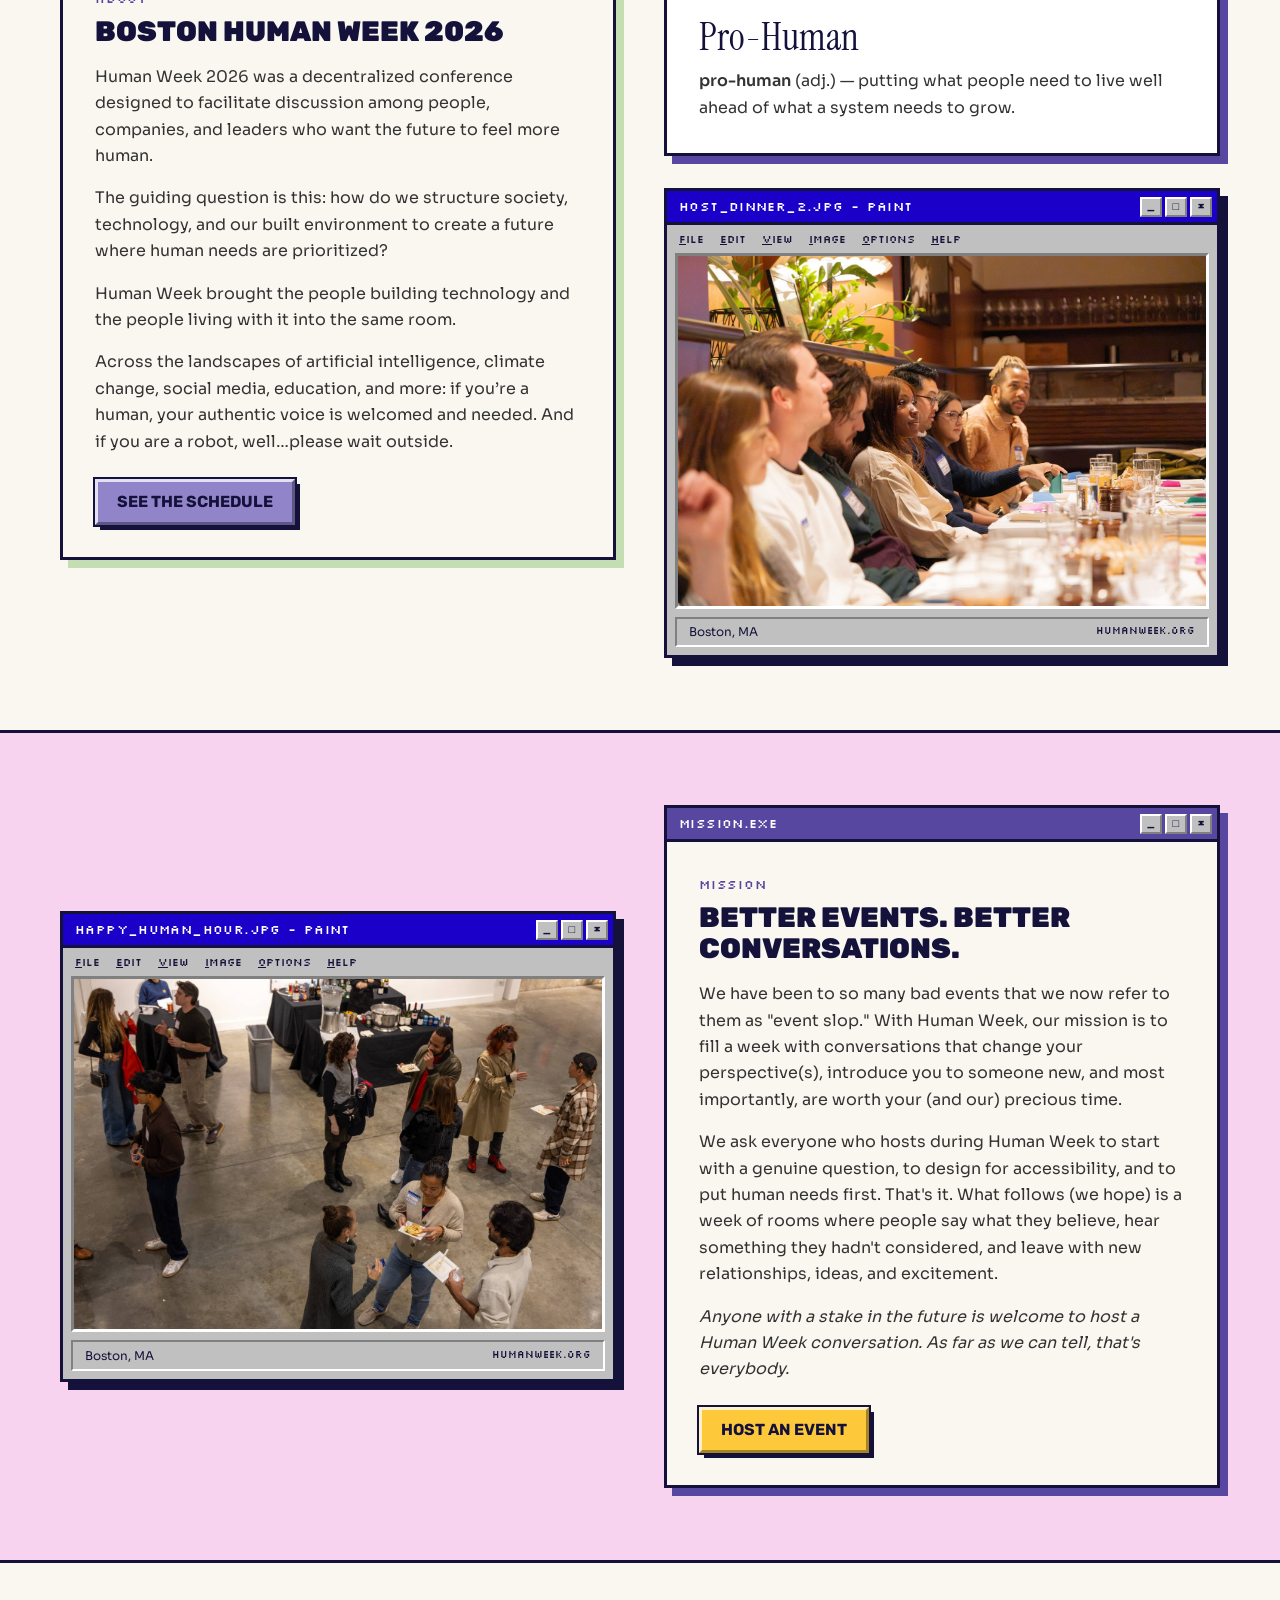
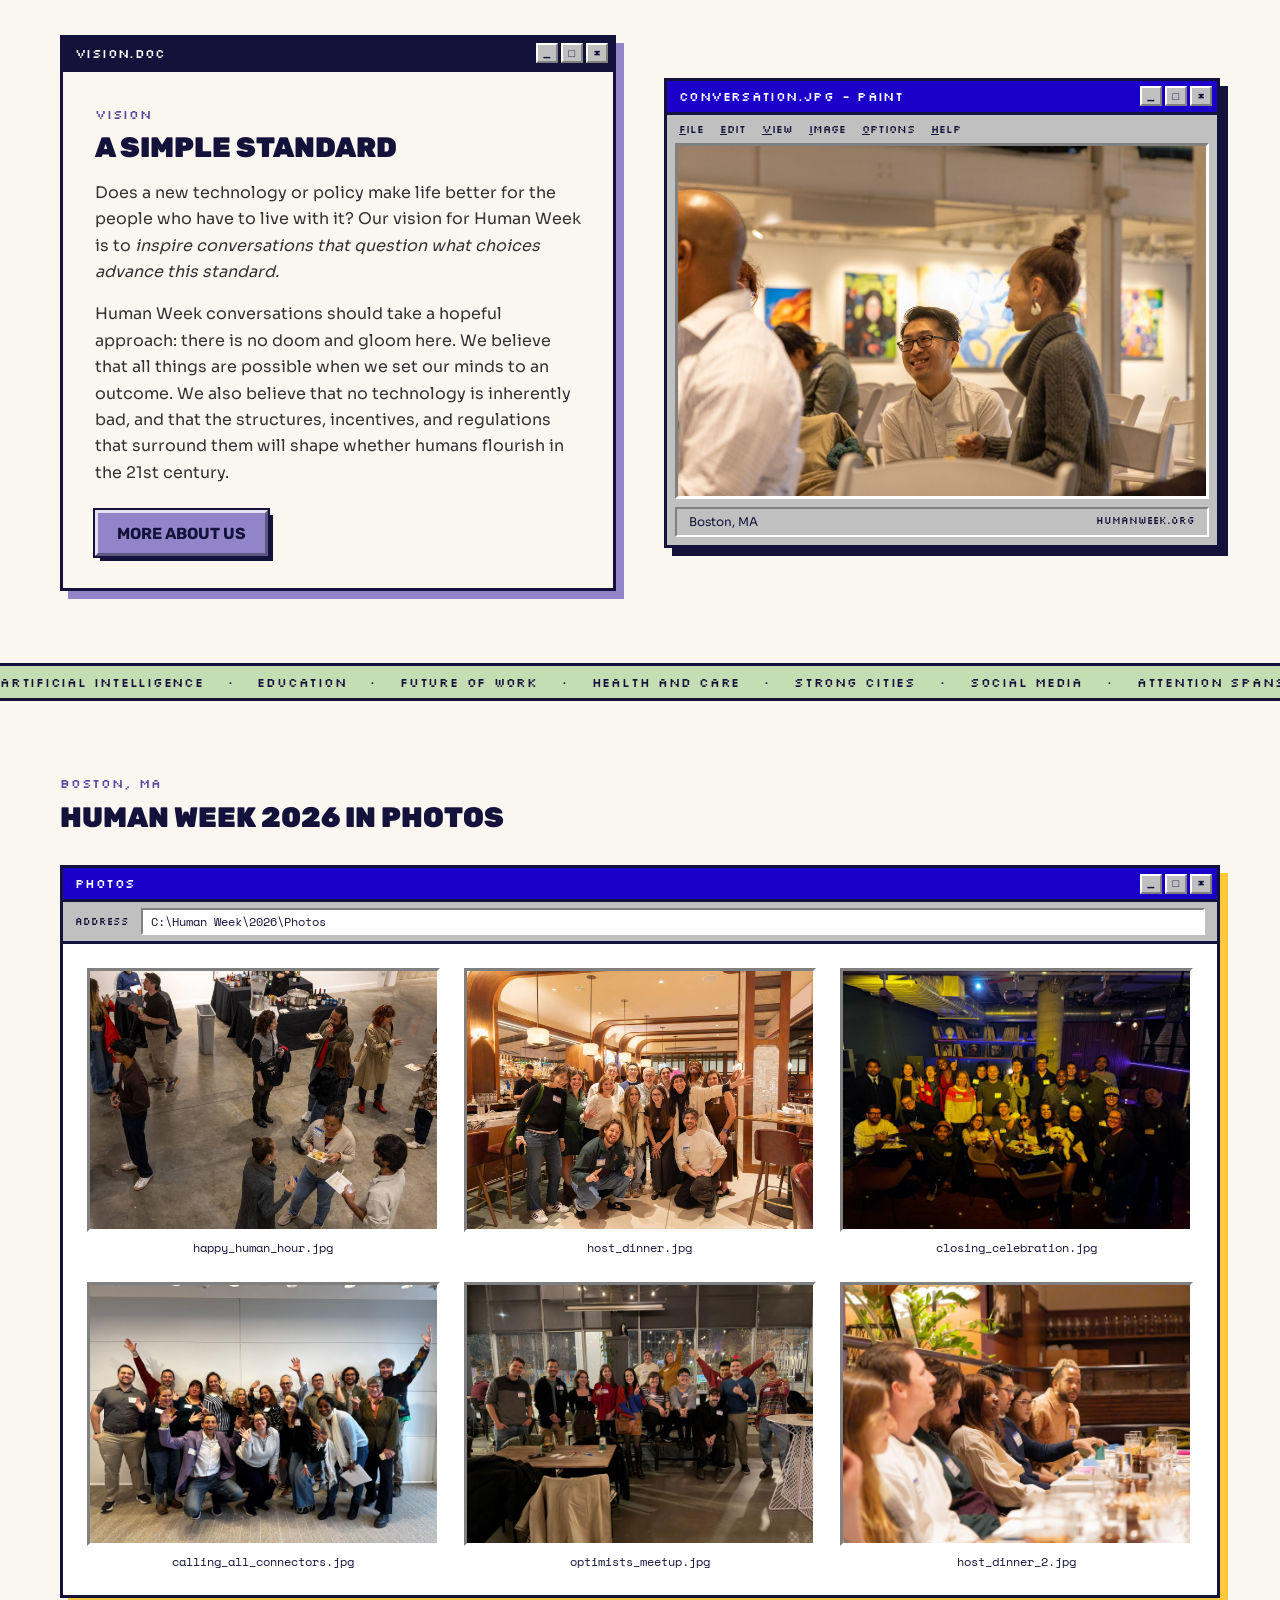
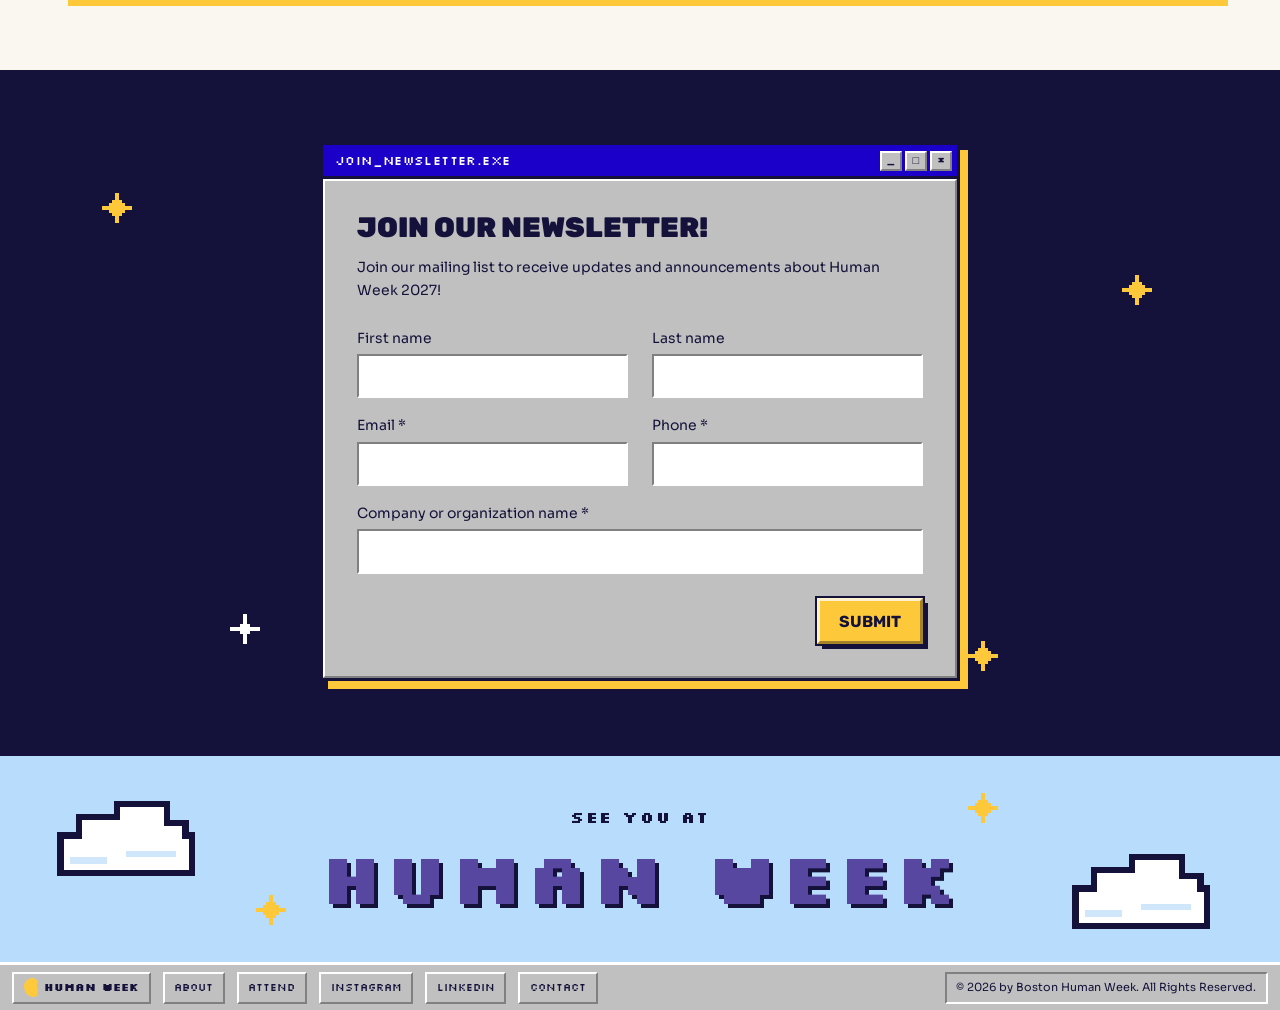
==== commit bce65bff: "Shift site copy to past tense now that Human Week 2026 is over Point visitors to the newsletter for " ====
--- a/index.html
+++ b/index.html
@@ -7,7 +7,16 @@
 <meta name="description" content="Human Week is a decentralized conference for people, companies, and leaders who want the future to feel more human.">
 <meta property="og:title" content="Human Week | Boston">
 <meta property="og:description" content="Human Week is a decentralized conference for people, companies, and leaders who want the future to feel more human.">
-<meta property="og:image" content="/assets/img/photos/host_dinner.jpg">
+<meta property="og:type" content="website">
+<meta property="og:site_name" content="Human Week">
+<meta property="og:image" content="https://humanweek.org/assets/img/og-image.png">
+<meta property="og:image:width" content="1200">
+<meta property="og:image:height" content="630">
+<meta property="og:image:alt" content="Let's be Human First. Not anti-tech. Pro-human. Human Week, Boston, MA.">
+<meta name="twitter:card" content="summary_large_image">
+<meta name="twitter:title" content="Human Week | Boston">
+<meta name="twitter:description" content="Human Week is a decentralized conference for people, companies, and leaders who want the future to feel more human.">
+<meta name="twitter:image" content="https://humanweek.org/assets/img/og-image.png">
 <link rel="icon" href="/assets/img/favicon.svg" type="image/svg+xml">
 <link rel="stylesheet" href="/assets/css/fonts.css">
 <link rel="stylesheet" href="/assets/css/site.css">
@@ -32,8 +41,8 @@
       <h1 class="hero__title"><span>Let's be</span><span class="human">Human</span><span>First<img class="hero__shades" src="/assets/img/pixel/shades.svg" alt="" aria-hidden="true"></span></h1>
     </div>
     <article class="win "><div class="win__bar"><span>human_first.exe</span><span class="win__btns" aria-hidden="true"><i>_</i><i>□</i><i>×</i></span></div><div class="win__body"><p class="lead">Not anti-tech. Pro-human.</p>
-      <p>Human Week 2026 is a decentralized conference designed to facilitate discussion among people, companies, and leaders who want the future to feel more human.</p>
-      <p>Join us in Boston for five days of events about artificial intelligence, attention, the connection economy, and more.</p>
+      <p>Human Week 2026 was a decentralized conference designed to facilitate discussion among people, companies, and leaders who want the future to feel more human.</p>
+      <p>We brought Boston five days of events about artificial intelligence, attention, the connection economy, and more.</p>
       <div class="btn-row"><a class="btn btn--lg" href="/schedule/">See the schedule</a><a class="btn btn--gray" href="/host/">Host a conversation</a></div></div></article>
   </div>
 </section>
@@ -46,9 +55,9 @@
   <div class="wrap grid-2">
     <article class="win win--sage"><div class="win__bar"><span>about.txt</span><span class="win__btns" aria-hidden="true"><i>_</i><i>□</i><i>×</i></span></div><div class="win__body"><p class="eyebrow">About</p>
       <h2 class="h2">Boston Human Week 2026</h2>
-      <p>Human Week 2026 is a decentralized conference designed to facilitate discussion among people, companies, and leaders who want the future to feel more human.</p>
+      <p>Human Week 2026 was a decentralized conference designed to facilitate discussion among people, companies, and leaders who want the future to feel more human.</p>
       <p>The guiding question is this: how do we structure society, technology, and our built environment to create a future where human needs are prioritized?</p>
-      <p>Human Week aims to bring the people building technology and the people living with it into the same room.</p>
+      <p>Human Week brought the people building technology and the people living with it into the same room.</p>
       <p>Across the landscapes of artificial intelligence, climate change, social media, education, and more: if you’re a human, your authentic voice is welcomed and needed. And if you are a robot, well…please wait outside.</p>
       <div class="actions"><a class="btn" href="/schedule/">See the schedule</a></div></div></article>
     <div class="stack">
@@ -98,7 +107,7 @@
         <input type="hidden" name="form-name" value="newsletter">
         <p class="hidden"><label>Leave this empty: <input name="bot-field"></label></p>
         <h2 class="form-title">Join our Newsletter!</h2>
-        <p class="form-lead">We will be announcing more details about Boston Human Week soon! Join our mailing list to receive updates and announcements.</p>
+        <p class="form-lead">Join our mailing list to receive updates and announcements about Human Week 2027!</p>
         <div class="fields">
           <div class="field"><label for="nl-first">First name</label><input id="nl-first" name="first_name" autocomplete="given-name"></div>
           <div class="field"><label for="nl-last">Last name</label><input id="nl-last" name="last_name" autocomplete="family-name"></div>
--- a/assets/css/site.css
+++ b/assets/css/site.css
@@ -442,3 +442,8 @@
   .taskbar .clock { margin-left: 0; }
 }
 .measure.center { margin-inline: auto; }
+
+/* Schedule recap note */
+.recap-note { max-width: 640px; margin-top: var(--s4); }
+.recap-note p { margin: 0; }
+.recap-note a { color: var(--blue); font-weight: 600; }
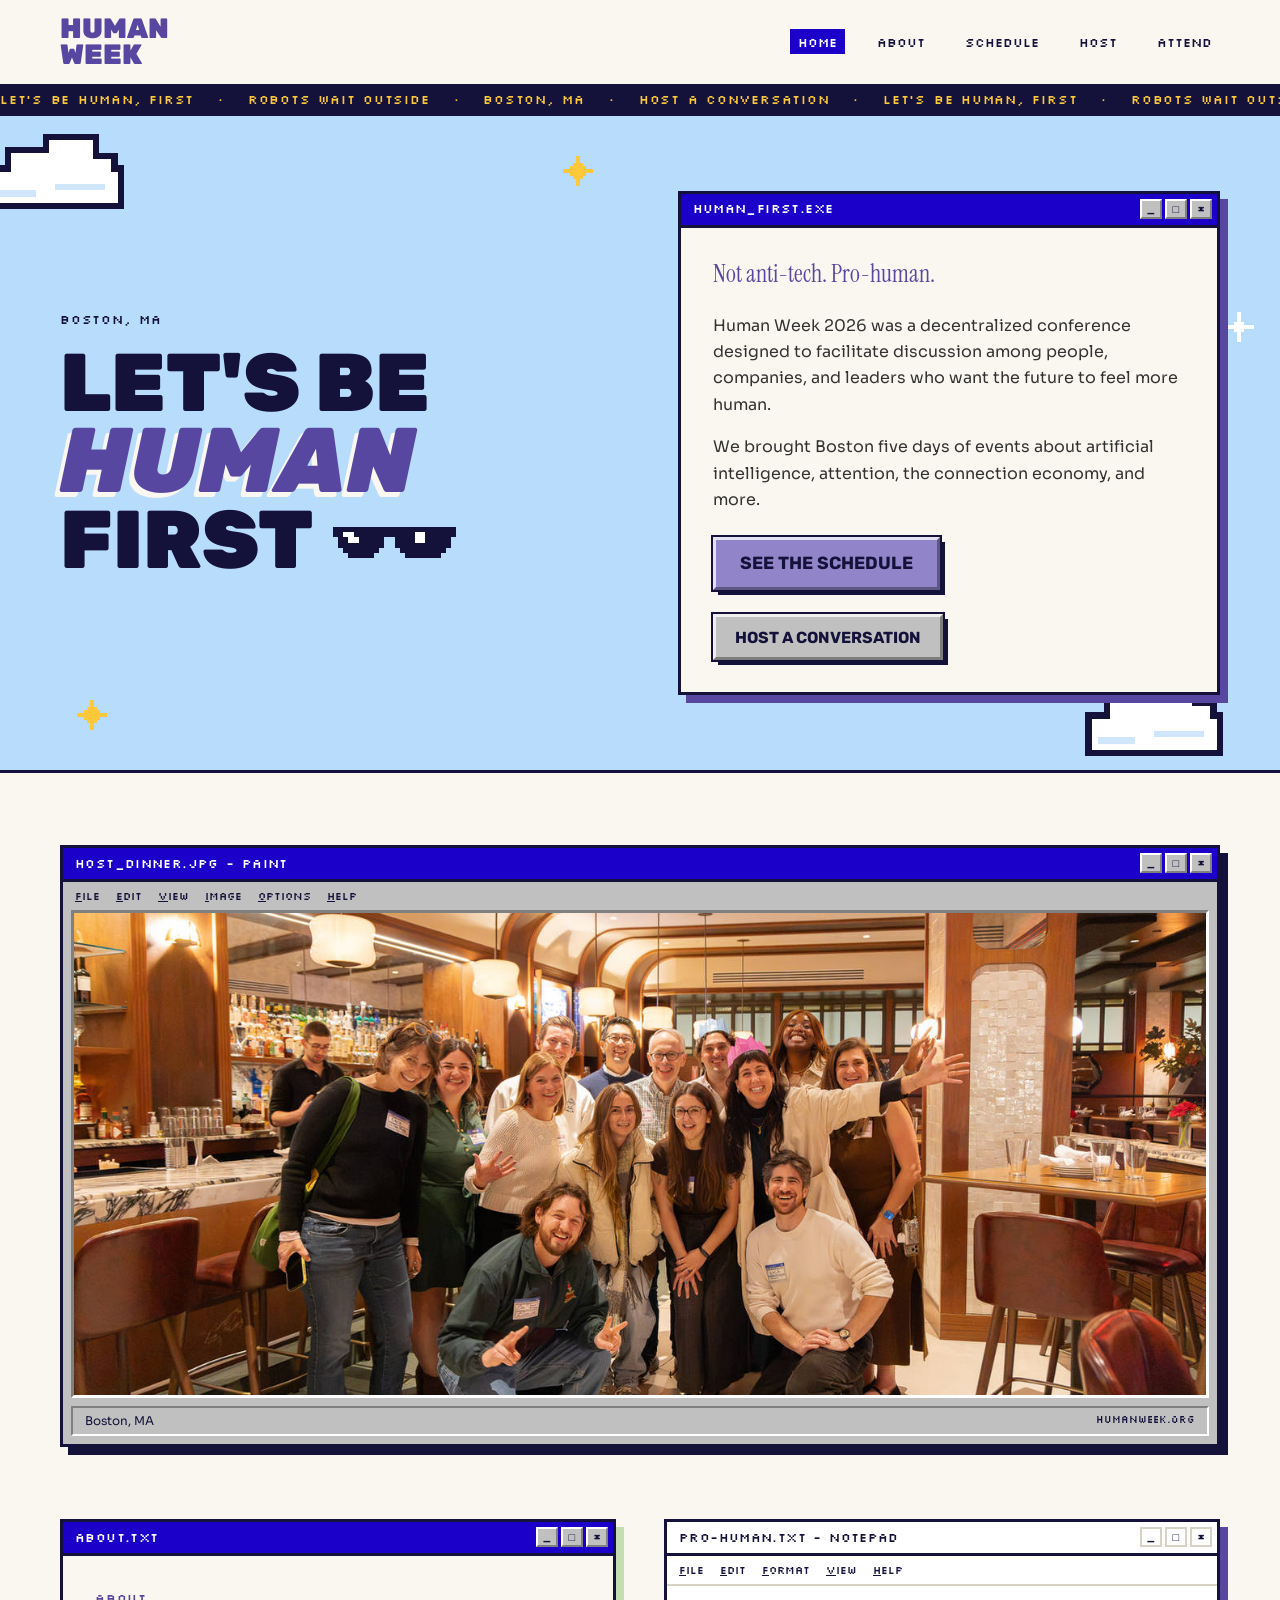
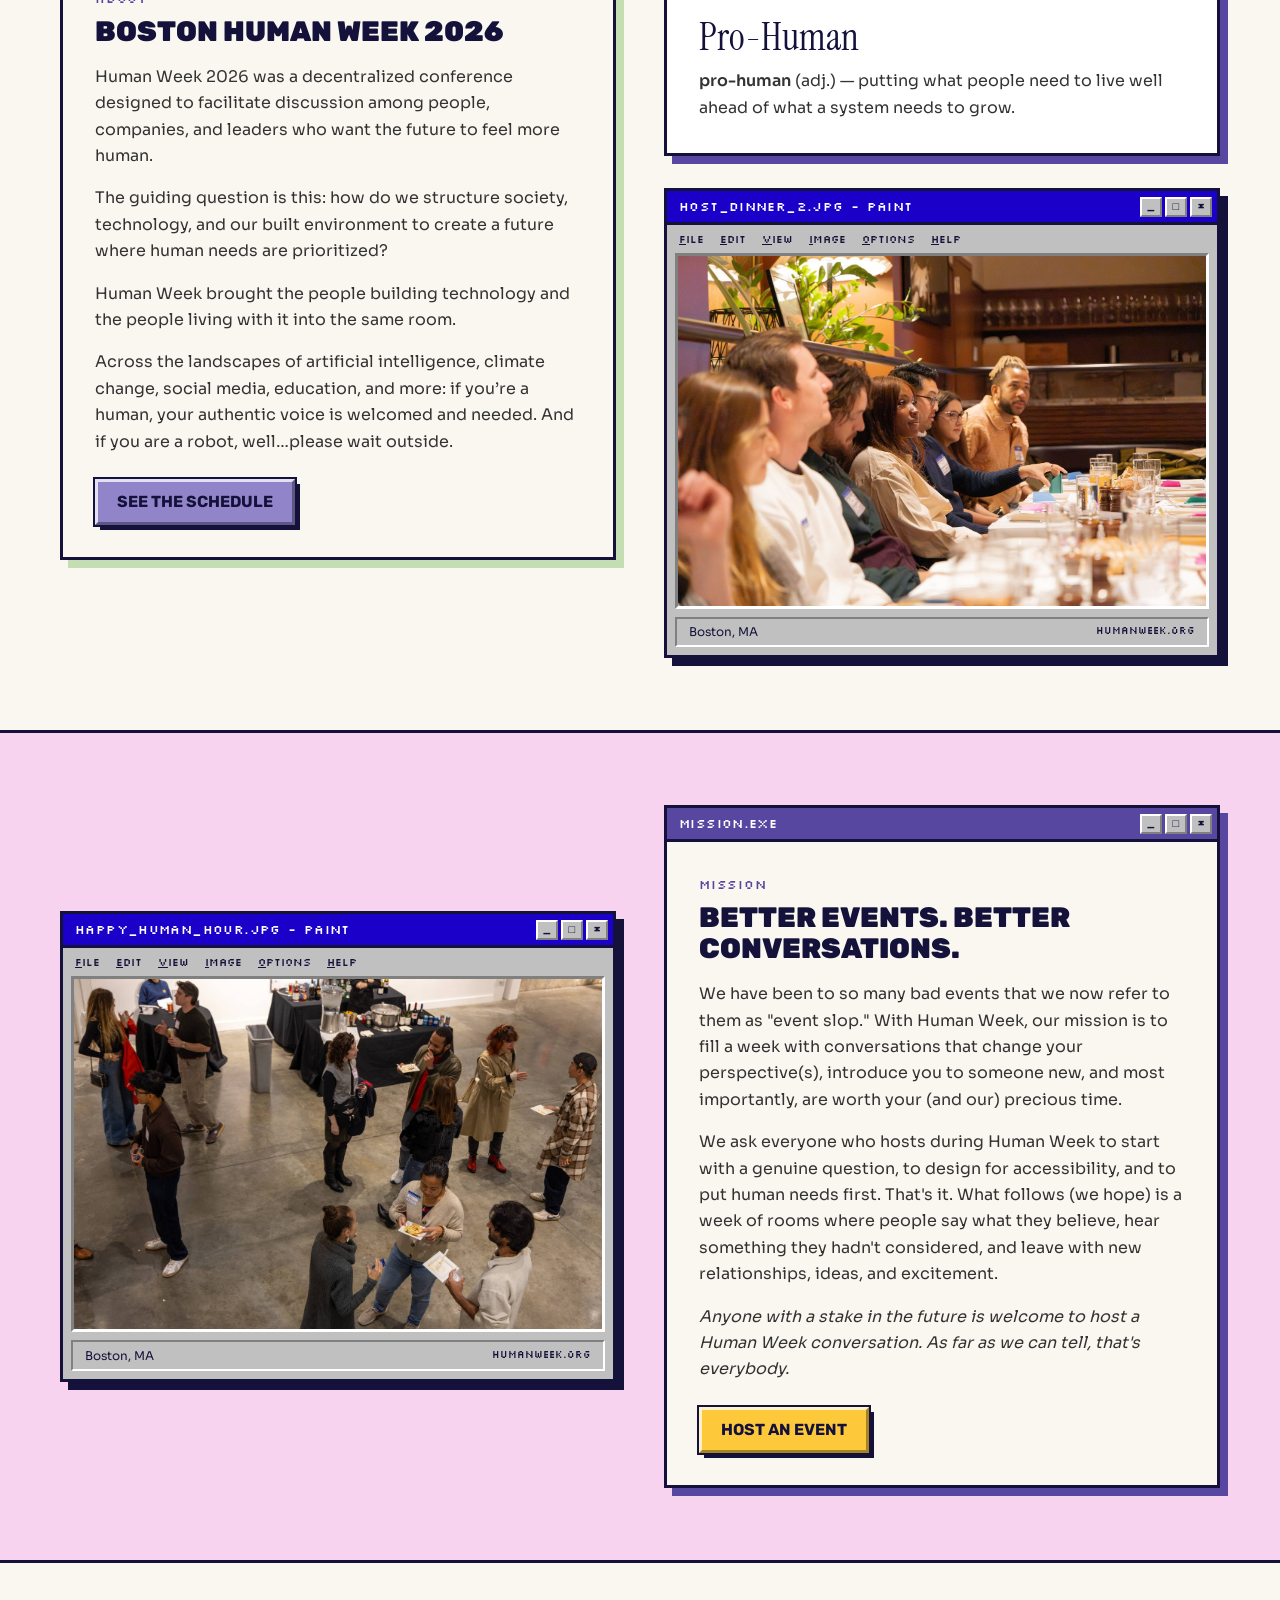
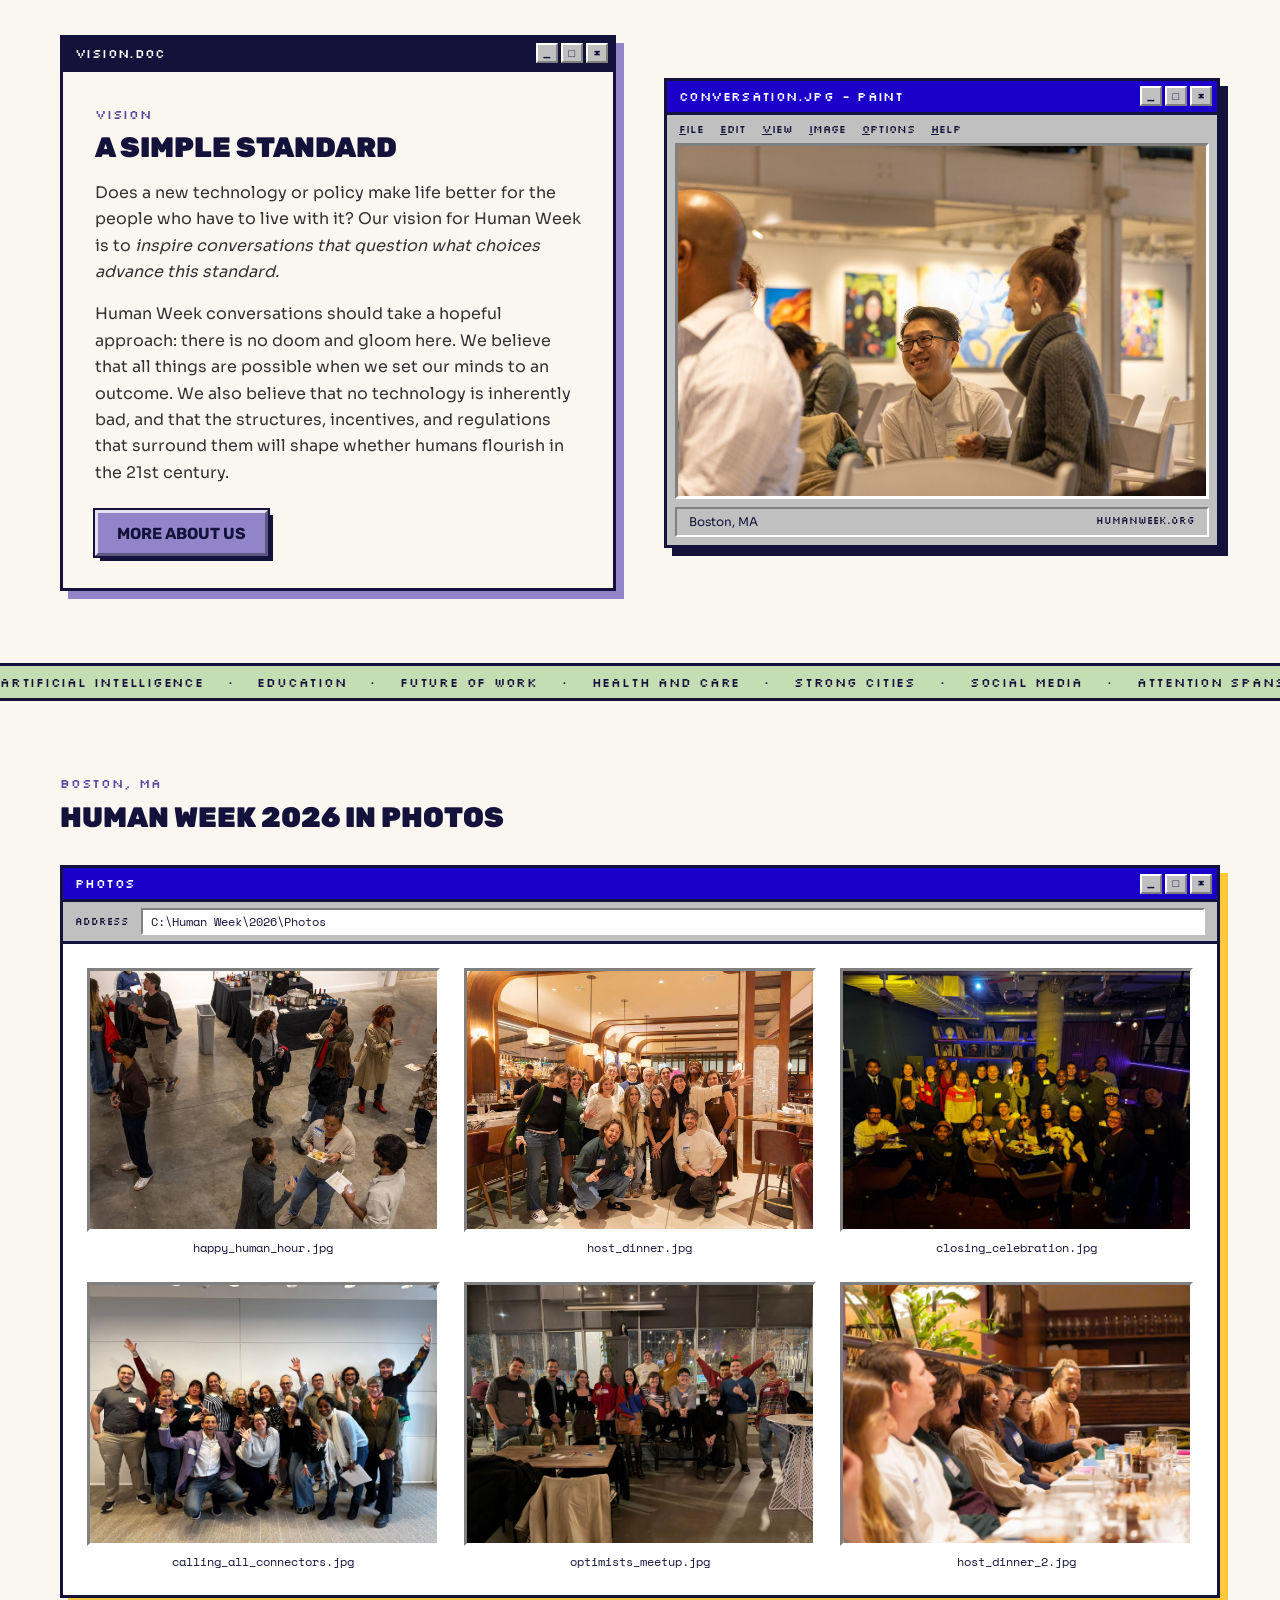
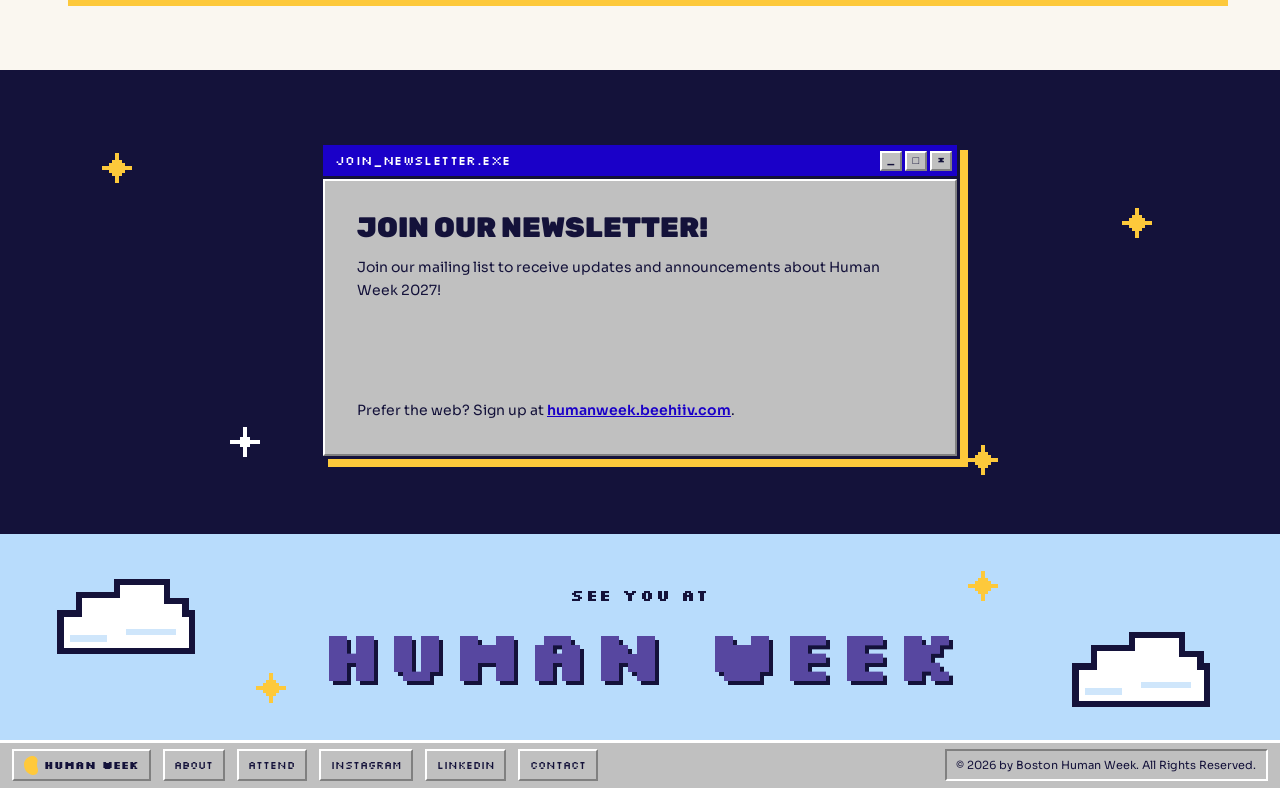
==== commit 08efa039: "Send newsletter signups to beehiiv instead of Netlify Forms Replaces the Wix-era form (name, email, " ====
--- a/index.html
+++ b/index.html
@@ -103,20 +103,10 @@
 <section class="band-night" id="newsletter">
   <img class="deco deco--star night-star-1" src="/assets/img/pixel/star.svg" alt="" aria-hidden="true"><img class="deco deco--star night-star-2" src="/assets/img/pixel/star.svg" alt="" aria-hidden="true"><img class="deco deco--star night-star-3" src="/assets/img/pixel/sparkle.svg" alt="" aria-hidden="true"><img class="deco deco--star night-star-4" src="/assets/img/pixel/star.svg" alt="" aria-hidden="true">
   <div class="wrap">
-    <article class="win dialog"><div class="win__bar"><span>join_newsletter.exe</span><span class="win__btns" aria-hidden="true"><i>_</i><i>□</i><i>×</i></span></div><div class="win__body"><form name="newsletter" method="POST" data-netlify="true" netlify-honeypot="bot-field" action="/thanks/">
-        <input type="hidden" name="form-name" value="newsletter">
-        <p class="hidden"><label>Leave this empty: <input name="bot-field"></label></p>
-        <h2 class="form-title">Join our Newsletter!</h2>
+    <article class="win dialog"><div class="win__bar"><span>join_newsletter.exe</span><span class="win__btns" aria-hidden="true"><i>_</i><i>□</i><i>×</i></span></div><div class="win__body"><h2 class="form-title">Join our Newsletter!</h2>
         <p class="form-lead">Join our mailing list to receive updates and announcements about Human Week 2027!</p>
-        <div class="fields">
-          <div class="field"><label for="nl-first">First name</label><input id="nl-first" name="first_name" autocomplete="given-name"></div>
-          <div class="field"><label for="nl-last">Last name</label><input id="nl-last" name="last_name" autocomplete="family-name"></div>
-          <div class="field"><label for="nl-email">Email *</label><input id="nl-email" name="email" type="email" required autocomplete="email"></div>
-          <div class="field"><label for="nl-phone">Phone *</label><input id="nl-phone" name="phone" type="tel" required autocomplete="tel"></div>
-          <div class="field full"><label for="nl-org">Company or organization name *</label><input id="nl-org" name="company" required autocomplete="organization"></div>
-        </div>
-        <div class="form-actions"><button class="btn btn--yellow" type="submit">Submit</button></div>
-      </form></div></article>
+        <div class="beehiiv-embed"><script async src="https://subscribe-forms.beehiiv.com/v3/loader.js" data-beehiiv-form="6ddcc59b-b811-4455-94c0-ef54edf48399"></script></div>
+        <p class="form-note">Prefer the web? Sign up at <a href="https://humanweek.beehiiv.com">humanweek.beehiiv.com</a>.</p></div></article>
   </div>
 </section>
 </main>
--- a/assets/css/site.css
+++ b/assets/css/site.css
@@ -447,3 +447,9 @@
 .recap-note { max-width: 640px; margin-top: var(--s4); }
 .recap-note p { margin: 0; }
 .recap-note a { color: var(--blue); font-weight: 600; }
+
+/* beehiiv embed inside the newsletter dialog */
+.beehiiv-embed { margin-top: var(--s4); min-height: 56px; }
+.beehiiv-embed iframe { max-width: 100%; }
+.form-note { font-size: var(--t-small); margin: var(--s3) 0 0; }
+.form-note a { color: var(--blue); font-weight: 600; }
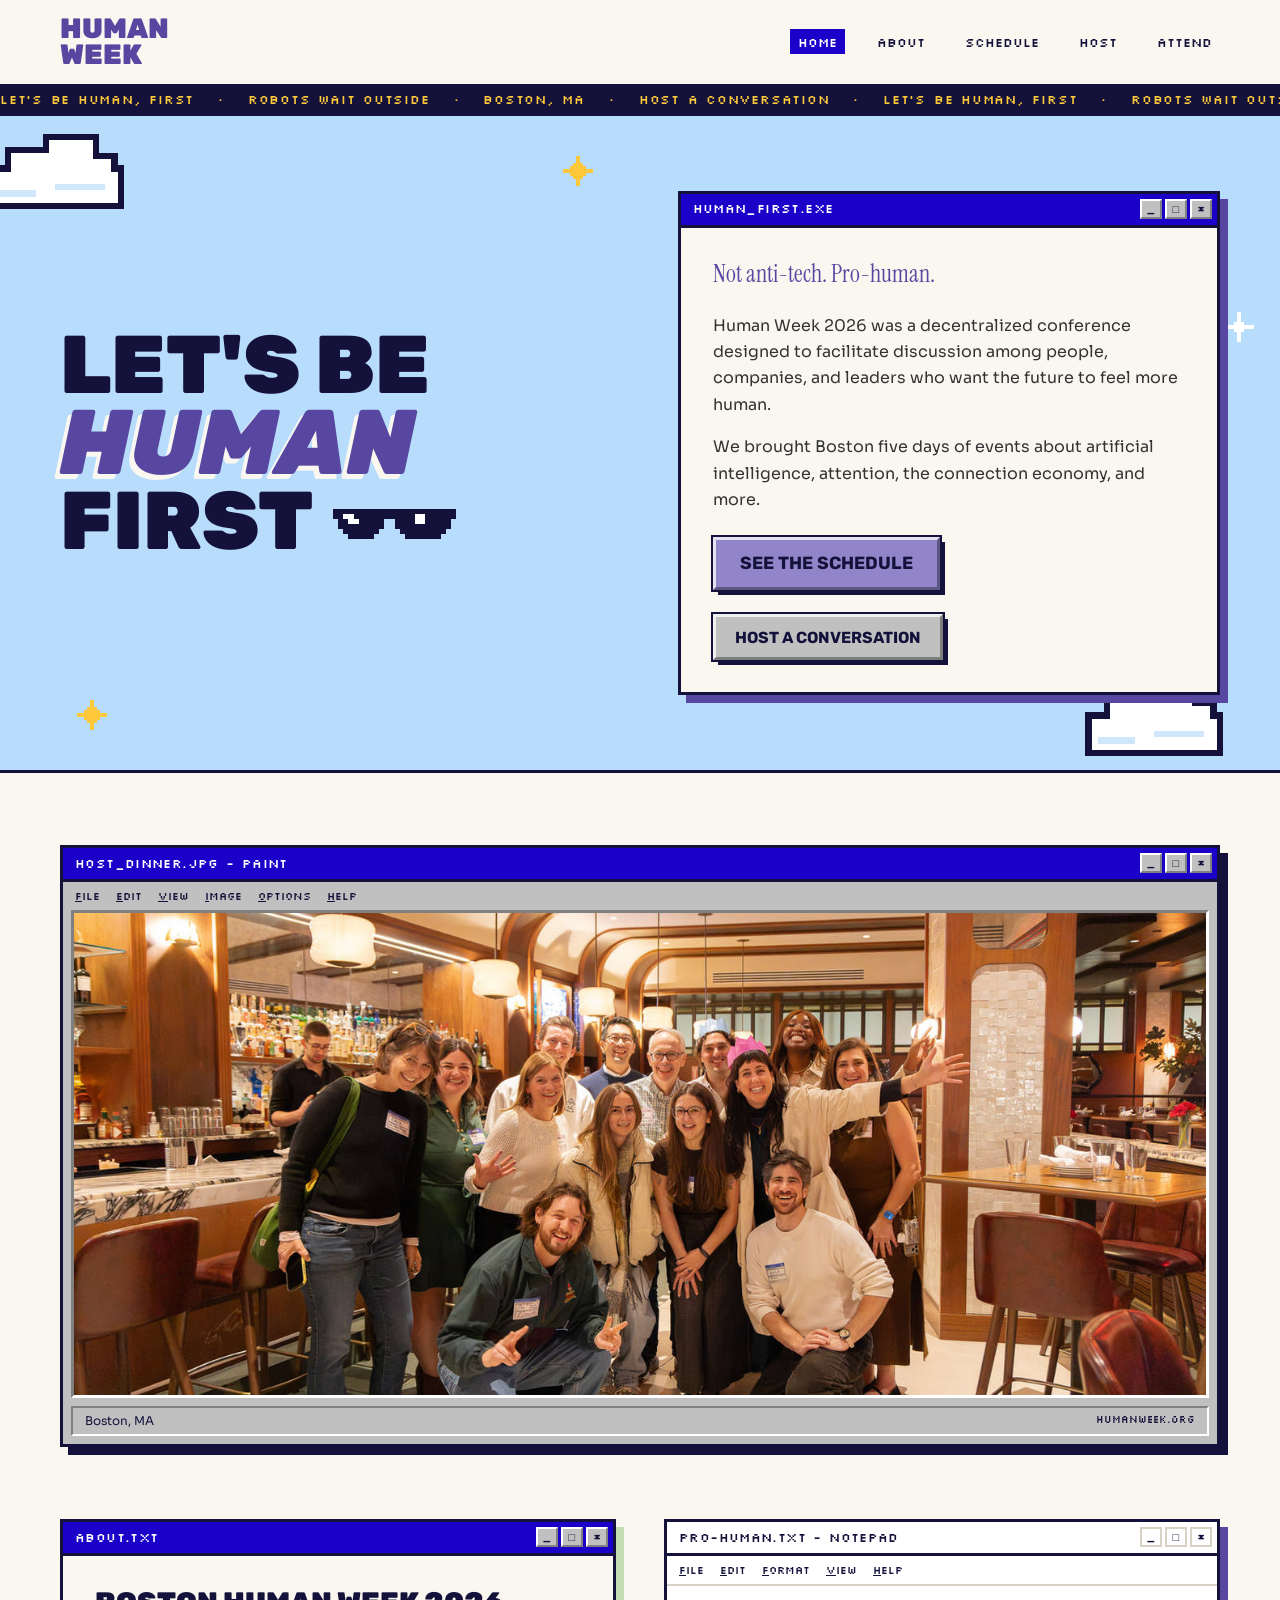
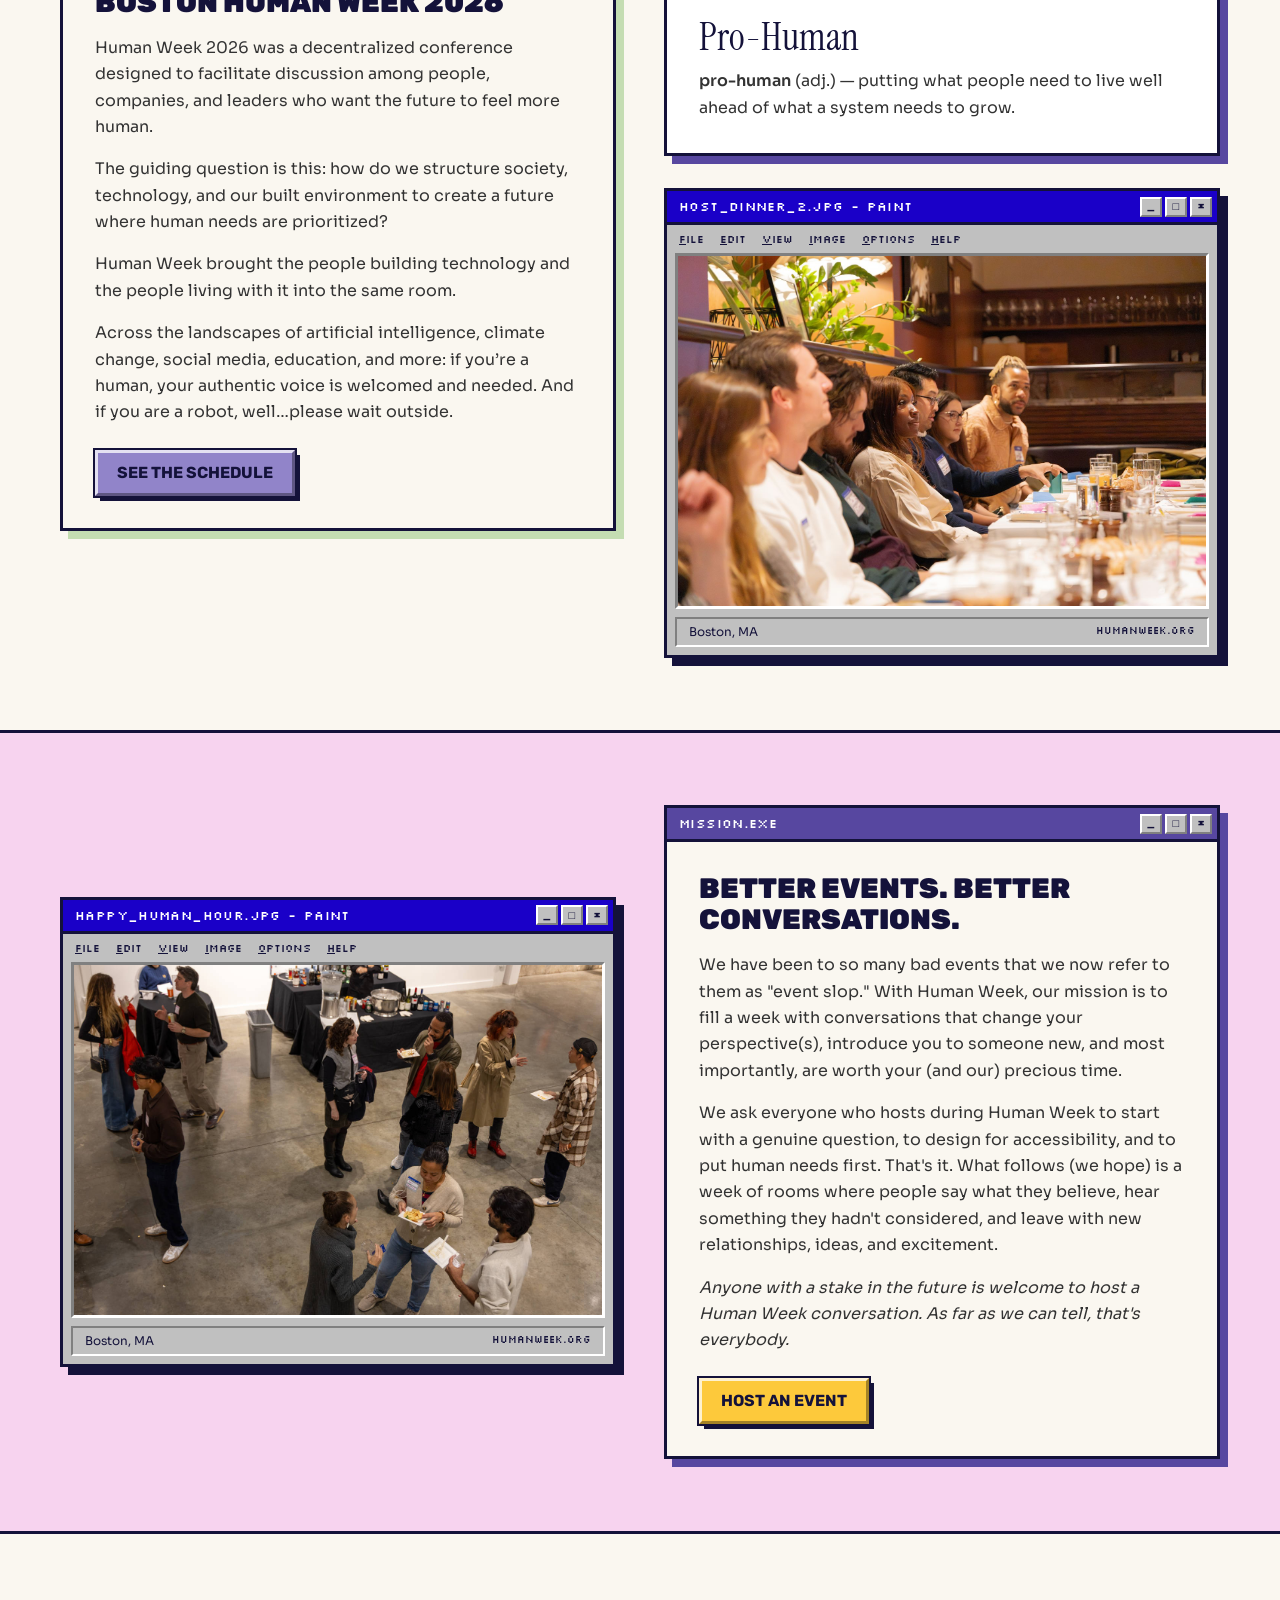
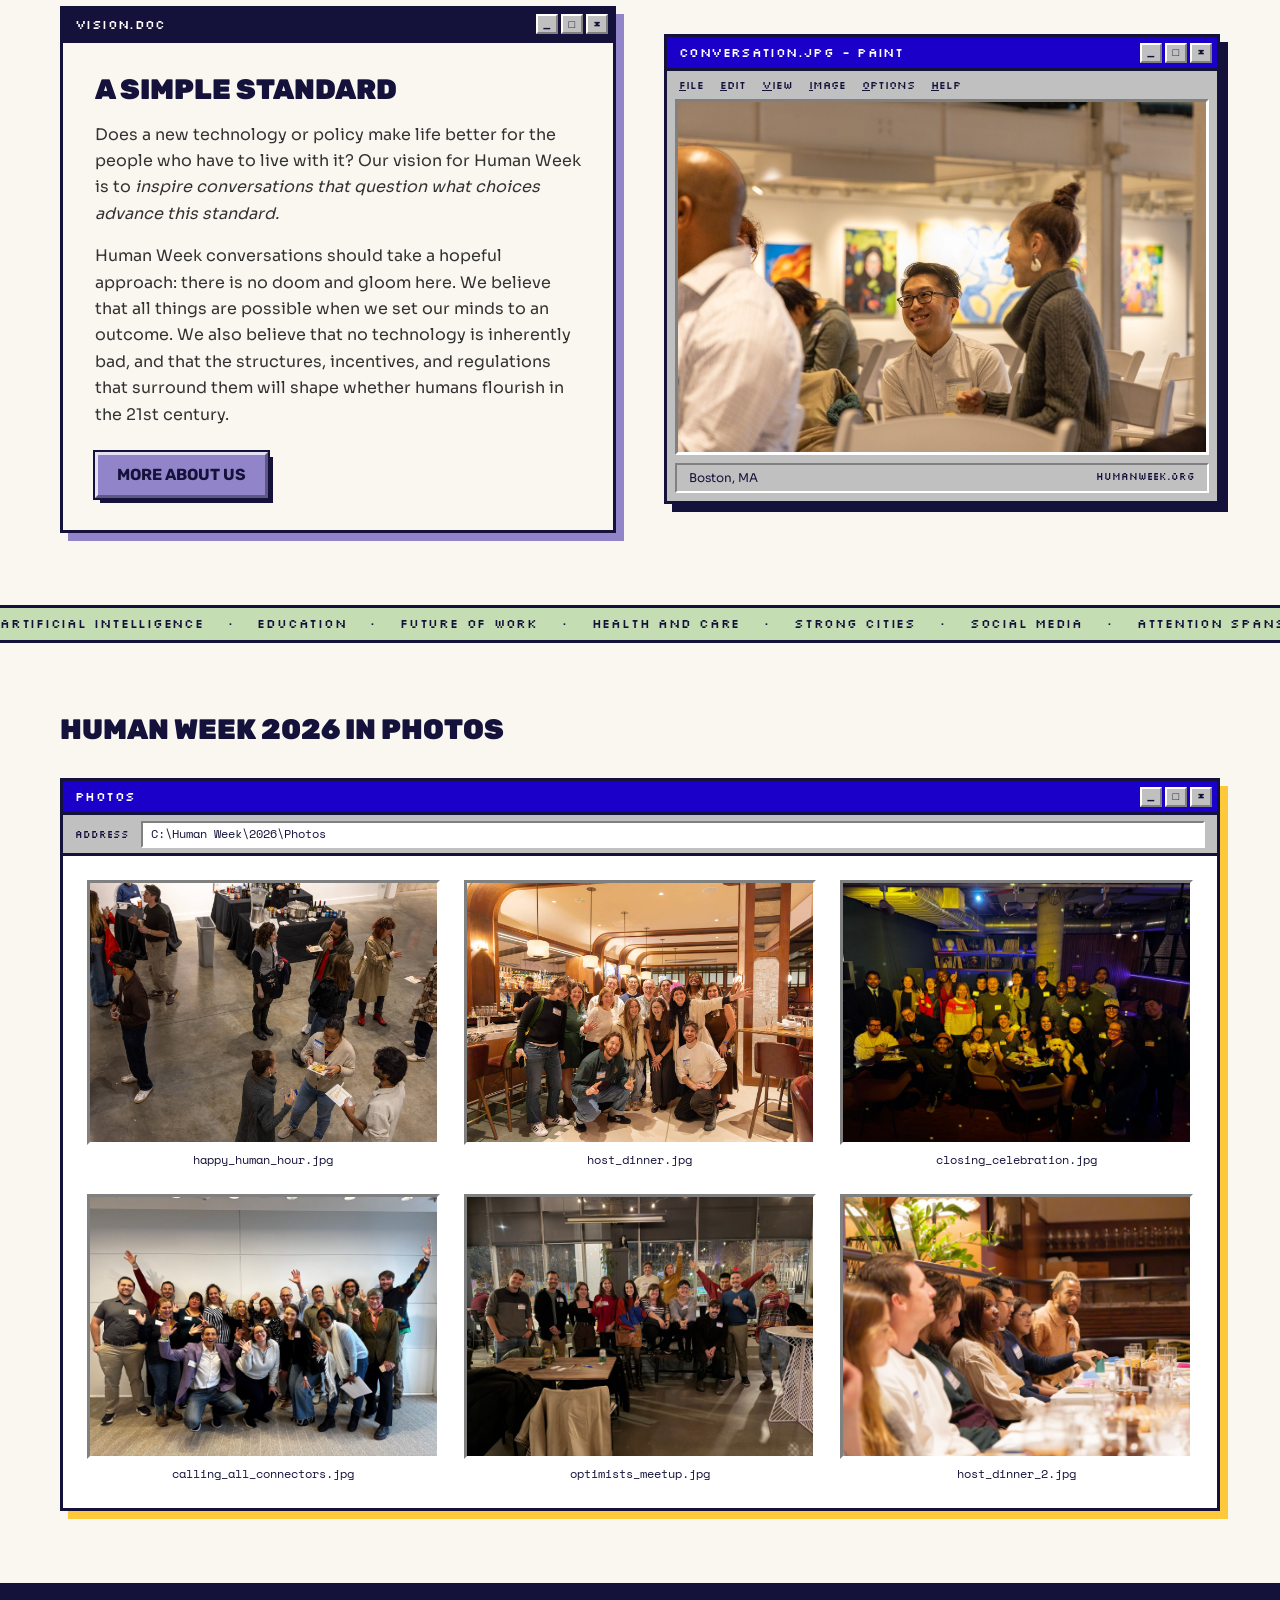
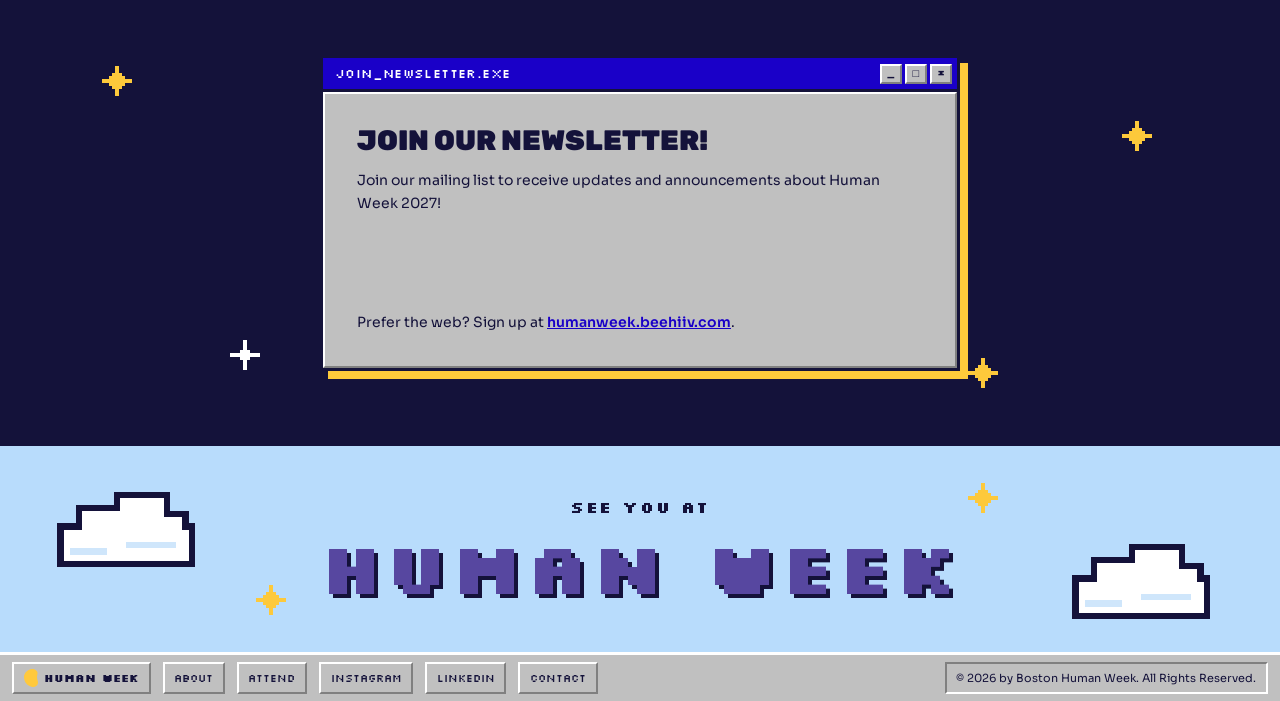
==== commit 229fd0e2: "Remove eyebrow labels sitewide; give the home page a real share title Link previews were showing jus" ====
--- a/index.html
+++ b/index.html
@@ -3,9 +3,9 @@
 <head>
 <meta charset="utf-8">
 <meta name="viewport" content="width=device-width, initial-scale=1">
-<title>Human Week | Boston</title>
+<title>Human Week: Not anti-tech. Pro-human.</title>
 <meta name="description" content="Human Week is a decentralized conference for people, companies, and leaders who want the future to feel more human.">
-<meta property="og:title" content="Human Week | Boston">
+<meta property="og:title" content="Human Week: Not anti-tech. Pro-human.">
 <meta property="og:description" content="Human Week is a decentralized conference for people, companies, and leaders who want the future to feel more human.">
 <meta property="og:type" content="website">
 <meta property="og:site_name" content="Human Week">
@@ -14,7 +14,7 @@
 <meta property="og:image:height" content="630">
 <meta property="og:image:alt" content="Let's be Human First. Not anti-tech. Pro-human. Human Week, Boston, MA.">
 <meta name="twitter:card" content="summary_large_image">
-<meta name="twitter:title" content="Human Week | Boston">
+<meta name="twitter:title" content="Human Week: Not anti-tech. Pro-human.">
 <meta name="twitter:description" content="Human Week is a decentralized conference for people, companies, and leaders who want the future to feel more human.">
 <meta name="twitter:image" content="https://humanweek.org/assets/img/og-image.png">
 <link rel="icon" href="/assets/img/favicon.svg" type="image/svg+xml">
@@ -37,7 +37,6 @@
   <img class="deco deco--cloud hero-cloud-1" src="/assets/img/pixel/cloud.svg" alt="" aria-hidden="true"><img class="deco deco--cloud hero-cloud-2" src="/assets/img/pixel/cloud.svg" alt="" aria-hidden="true"><img class="deco deco--star hero-star-1" src="/assets/img/pixel/star.svg" alt="" aria-hidden="true"><img class="deco deco--star hero-star-2" src="/assets/img/pixel/star.svg" alt="" aria-hidden="true"><img class="deco deco--star hero-star-3" src="/assets/img/pixel/sparkle.svg" alt="" aria-hidden="true">
   <div class="wrap">
     <div>
-      <p class="meta">Boston, MA</p>
       <h1 class="hero__title"><span>Let's be</span><span class="human">Human</span><span>First<img class="hero__shades" src="/assets/img/pixel/shades.svg" alt="" aria-hidden="true"></span></h1>
     </div>
     <article class="win "><div class="win__bar"><span>human_first.exe</span><span class="win__btns" aria-hidden="true"><i>_</i><i>□</i><i>×</i></span></div><div class="win__body"><p class="lead">Not anti-tech. Pro-human.</p>
@@ -53,8 +52,7 @@
 
 <section class="section section--tight">
   <div class="wrap grid-2">
-    <article class="win win--sage"><div class="win__bar"><span>about.txt</span><span class="win__btns" aria-hidden="true"><i>_</i><i>□</i><i>×</i></span></div><div class="win__body"><p class="eyebrow">About</p>
-      <h2 class="h2">Boston Human Week 2026</h2>
+    <article class="win win--sage"><div class="win__bar"><span>about.txt</span><span class="win__btns" aria-hidden="true"><i>_</i><i>□</i><i>×</i></span></div><div class="win__body"><h2 class="h2">Boston Human Week 2026</h2>
       <p>Human Week 2026 was a decentralized conference designed to facilitate discussion among people, companies, and leaders who want the future to feel more human.</p>
       <p>The guiding question is this: how do we structure society, technology, and our built environment to create a future where human needs are prioritized?</p>
       <p>Human Week brought the people building technology and the people living with it into the same room.</p>
@@ -70,8 +68,7 @@
 <section class="section section--pink">
   <div class="wrap grid-2 grid-2--center">
     <figure class="win paint "><div class="win__bar"><span>happy_human_hour.jpg - Paint</span><span class="win__btns" aria-hidden="true"><i>_</i><i>□</i><i>×</i></span></div><div class="menu-bar" aria-hidden="true"><span><u>F</u>ile</span><span><u>E</u>dit</span><span><u>V</u>iew</span><span><u>I</u>mage</span><span><u>O</u>ptions</span><span><u>H</u>elp</span></div><div class="paint__canvas"><img src="/assets/img/photos/happy_human_hour.jpg" alt="People talking in small groups at Happy Human Hour" loading="lazy"></div><figcaption class="paint__status"><span>Boston, MA</span><span>humanweek.org</span></figcaption></figure>
-    <article class="win win--purple"><div class="win__bar"><span>mission.exe</span><span class="win__btns" aria-hidden="true"><i>_</i><i>□</i><i>×</i></span></div><div class="win__body"><p class="eyebrow">Mission</p>
-      <h2 class="h2">Better events. Better conversations.</h2>
+    <article class="win win--purple"><div class="win__bar"><span>mission.exe</span><span class="win__btns" aria-hidden="true"><i>_</i><i>□</i><i>×</i></span></div><div class="win__body"><h2 class="h2">Better events. Better conversations.</h2>
       <p>We have been to so many bad events that we now refer to them as "event slop." With Human Week, our mission is to fill a week with conversations that change your perspective(s), introduce you to someone new, and most importantly, are worth your (and our) precious time.</p>
       <p>We ask everyone who hosts during Human Week to start with a genuine question, to design for accessibility, and to put human needs first. That's it. What follows (we hope) is a week of rooms where people say what they believe, hear something they hadn't considered, and leave with new relationships, ideas, and excitement.</p>
       <p><em>Anyone with a stake in the future is welcome to host a Human Week conversation. As far as we can tell, that's everybody.</em></p>
@@ -81,8 +78,7 @@
 
 <section class="section">
   <div class="wrap grid-2 grid-2--center">
-    <article class="win win--navy"><div class="win__bar"><span>vision.doc</span><span class="win__btns" aria-hidden="true"><i>_</i><i>□</i><i>×</i></span></div><div class="win__body"><p class="eyebrow">Vision</p>
-      <h2 class="h2">A simple standard</h2>
+    <article class="win win--navy"><div class="win__bar"><span>vision.doc</span><span class="win__btns" aria-hidden="true"><i>_</i><i>□</i><i>×</i></span></div><div class="win__body"><h2 class="h2">A simple standard</h2>
       <p>Does a new technology or policy make life better for the people who have to live with it? Our vision for Human Week is to <em>inspire conversations that question what choices advance this standard.</em></p>
       <p>Human Week conversations should take a hopeful approach: there is no doom and gloom here. We believe that all things are possible when we set our minds to an outcome. We also believe that no technology is inherently bad, and that the structures, incentives, and regulations that surround them will shape whether humans flourish in the 21st century.</p>
       <div class="actions"><a class="btn" href="/about/">More about us</a></div></div></article>
@@ -94,7 +90,6 @@
 <section class="section">
   <div class="wrap">
     <div class="section-head">
-      <p class="eyebrow">Boston, MA</p>
       <h2 class="h2">Human Week 2026 in photos</h2>
     </div>
     <div class="win explorer win--yellow"><div class="win__bar"><span>Photos</span><span class="win__btns" aria-hidden="true"><i>_</i><i>□</i><i>×</i></span></div><div class="address"><b>Address</b><span>C:\Human Week\2026\Photos</span></div><div class="win__body"><div class="tiles"><figure class="tile"><div class="tile__img"><img src="/assets/img/photos/happy_human_hour.jpg" alt="People talking in small groups at Happy Human Hour" loading="lazy"></div><figcaption>happy_human_hour.jpg</figcaption></figure><figure class="tile"><div class="tile__img"><img src="/assets/img/photos/host_dinner.jpg" alt="A group of attendees posing together at a host dinner" loading="lazy"></div><figcaption>host_dinner.jpg</figcaption></figure><figure class="tile"><div class="tile__img"><img src="/assets/img/photos/closing_celebration.jpg" alt="A packed room at the Human Week closing celebration, one person holding a The Slop Must Stop sticker" loading="lazy"></div><figcaption>closing_celebration.jpg</figcaption></figure><figure class="tile"><div class="tile__img"><img src="/assets/img/photos/calling_all_connectors.jpg" alt="Attendees waving at the camera at Calling All Connectors" loading="lazy"></div><figcaption>calling_all_connectors.jpg</figcaption></figure><figure class="tile"><div class="tile__img"><img src="/assets/img/photos/optimists_meetup.jpg" alt="Attendees cheering together at the Optimists Meetup" loading="lazy"></div><figcaption>optimists_meetup.jpg</figcaption></figure><figure class="tile"><div class="tile__img"><img src="/assets/img/photos/host_dinner_2.jpg" alt="People listening around a long table at a host dinner" loading="lazy"></div><figcaption>host_dinner_2.jpg</figcaption></figure></div></div></div>
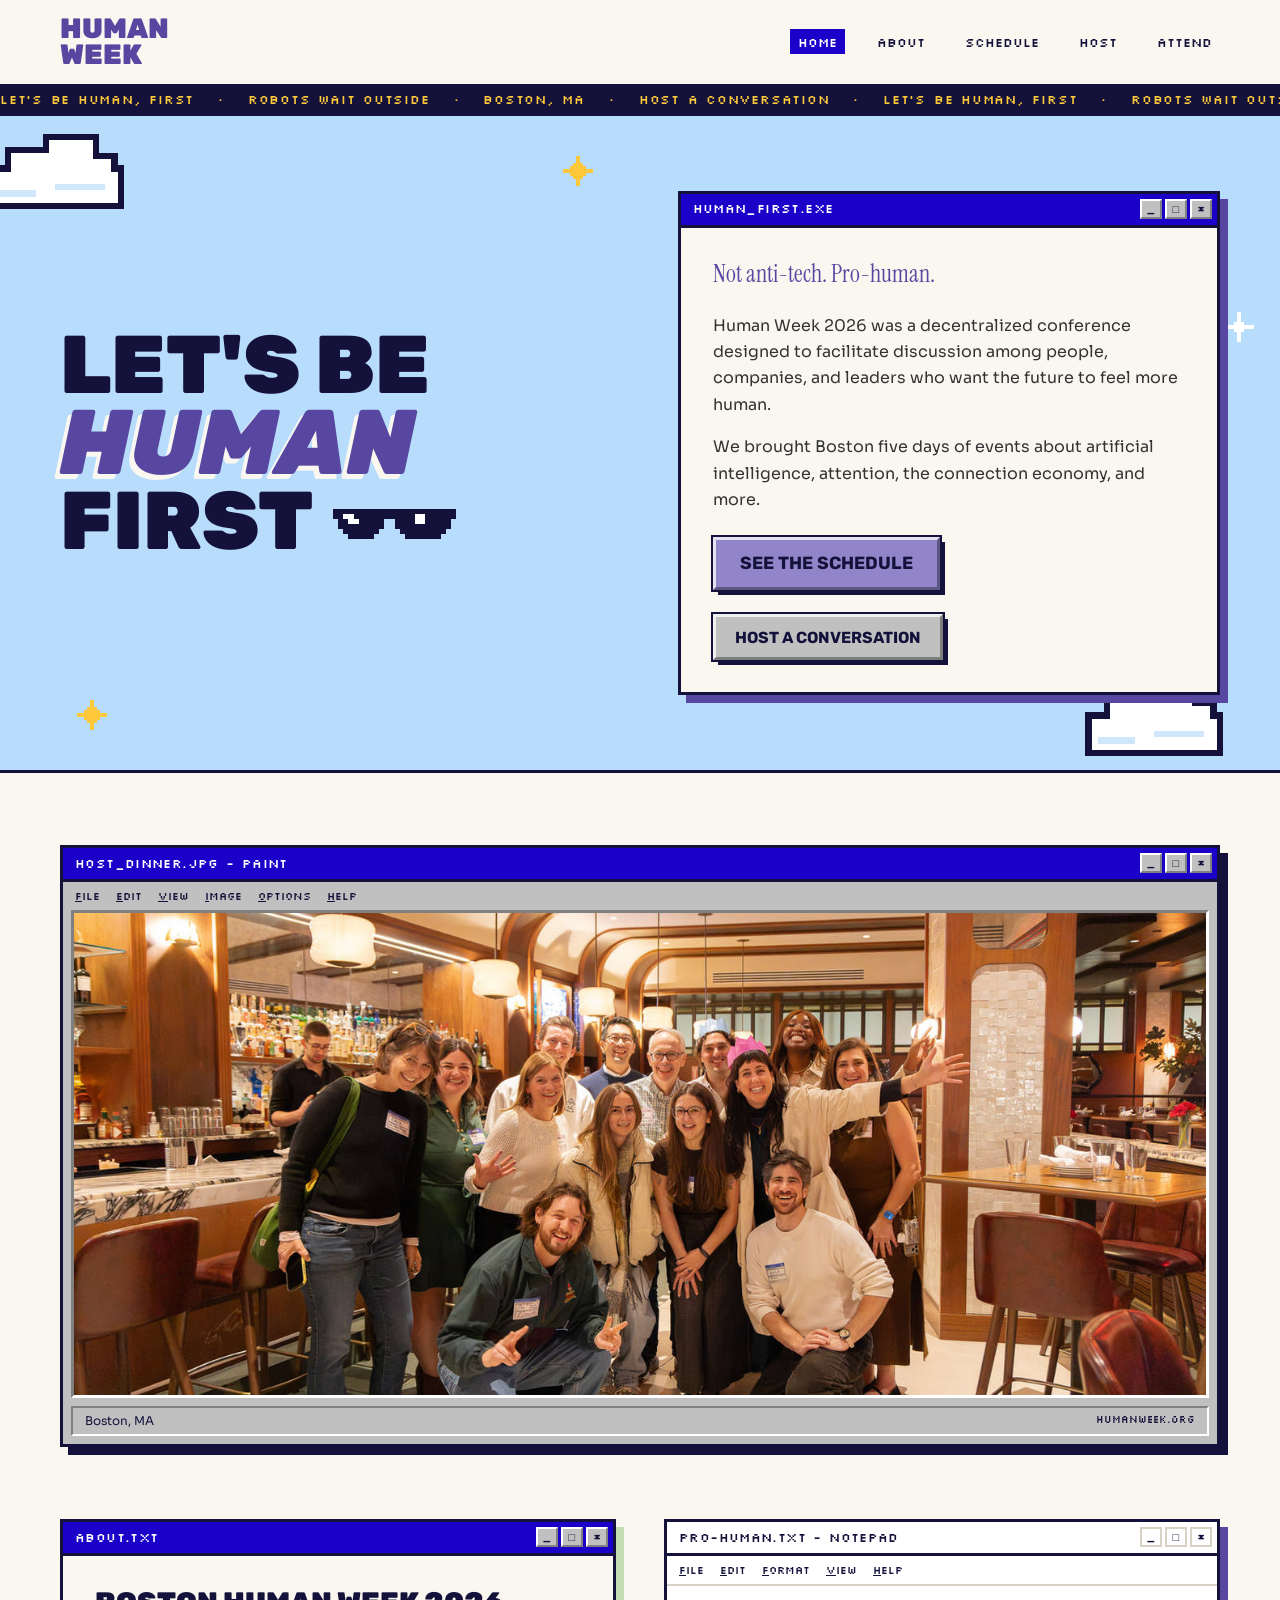
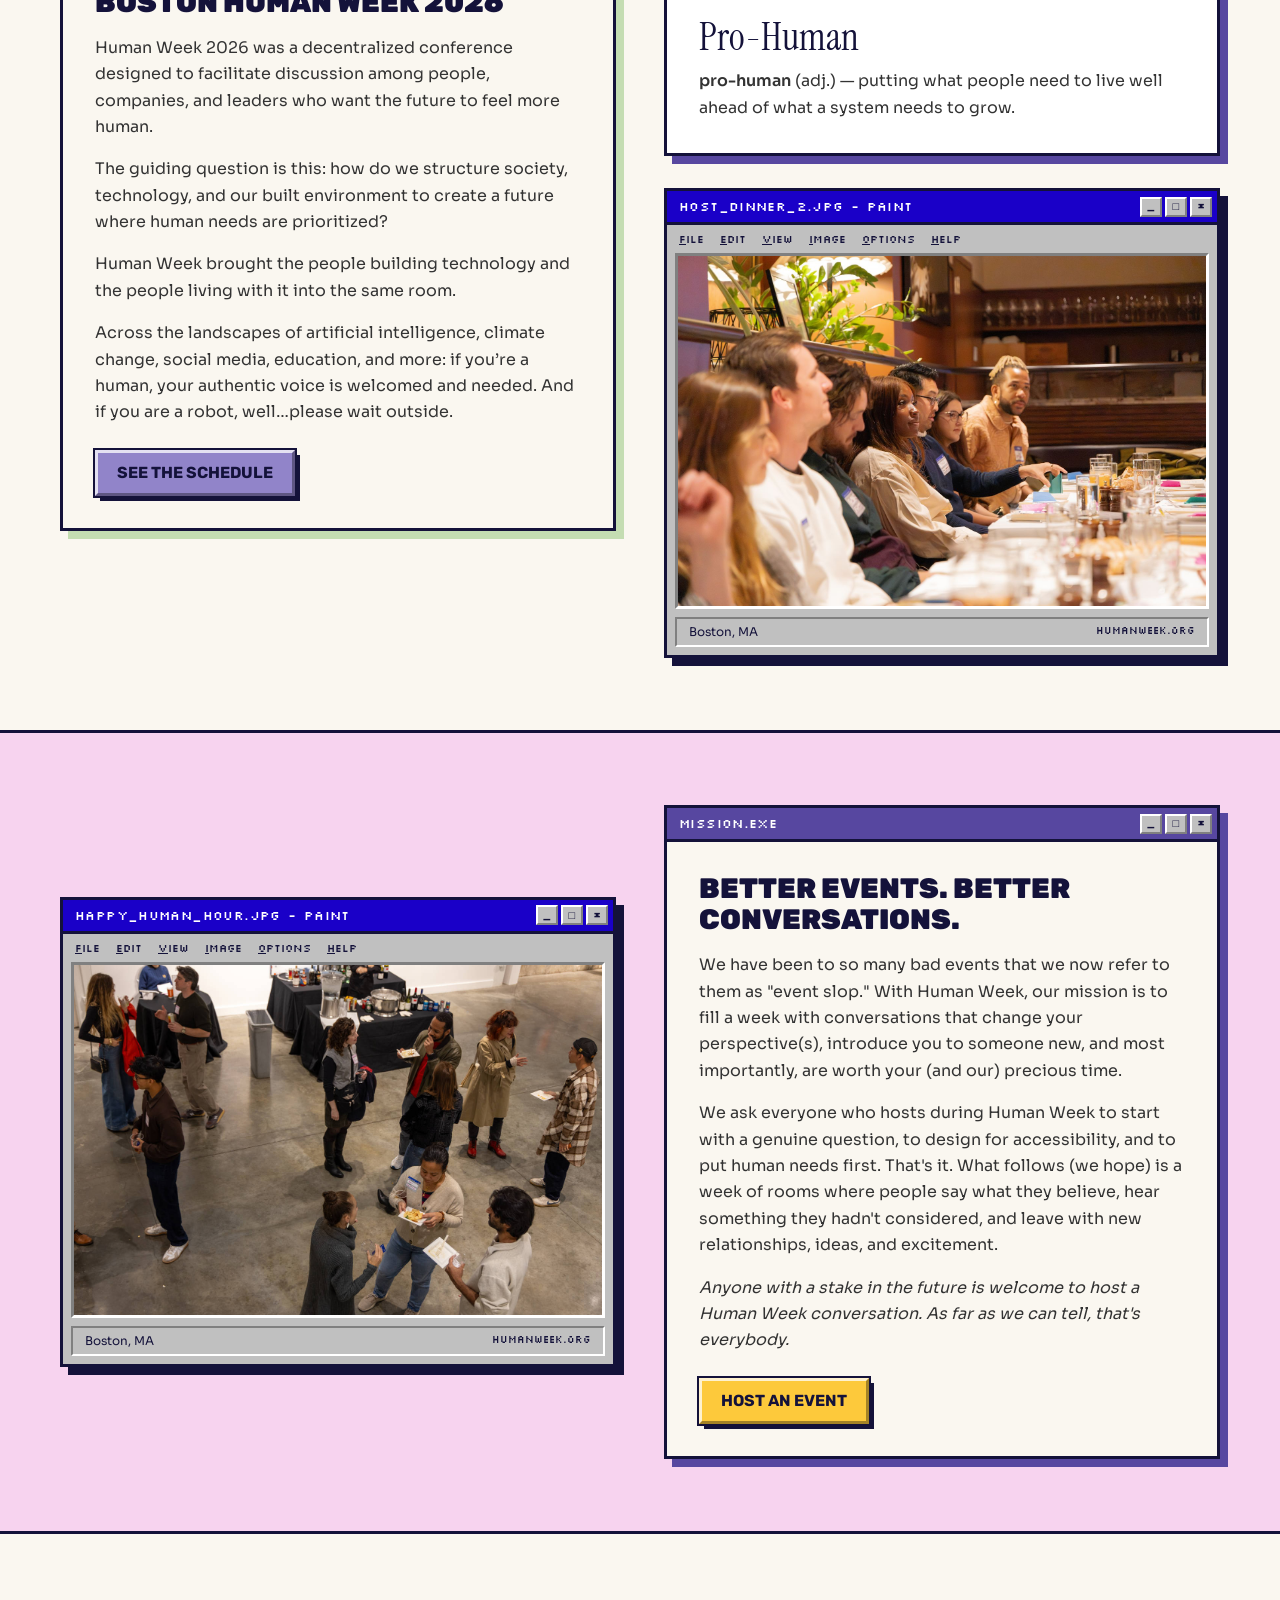
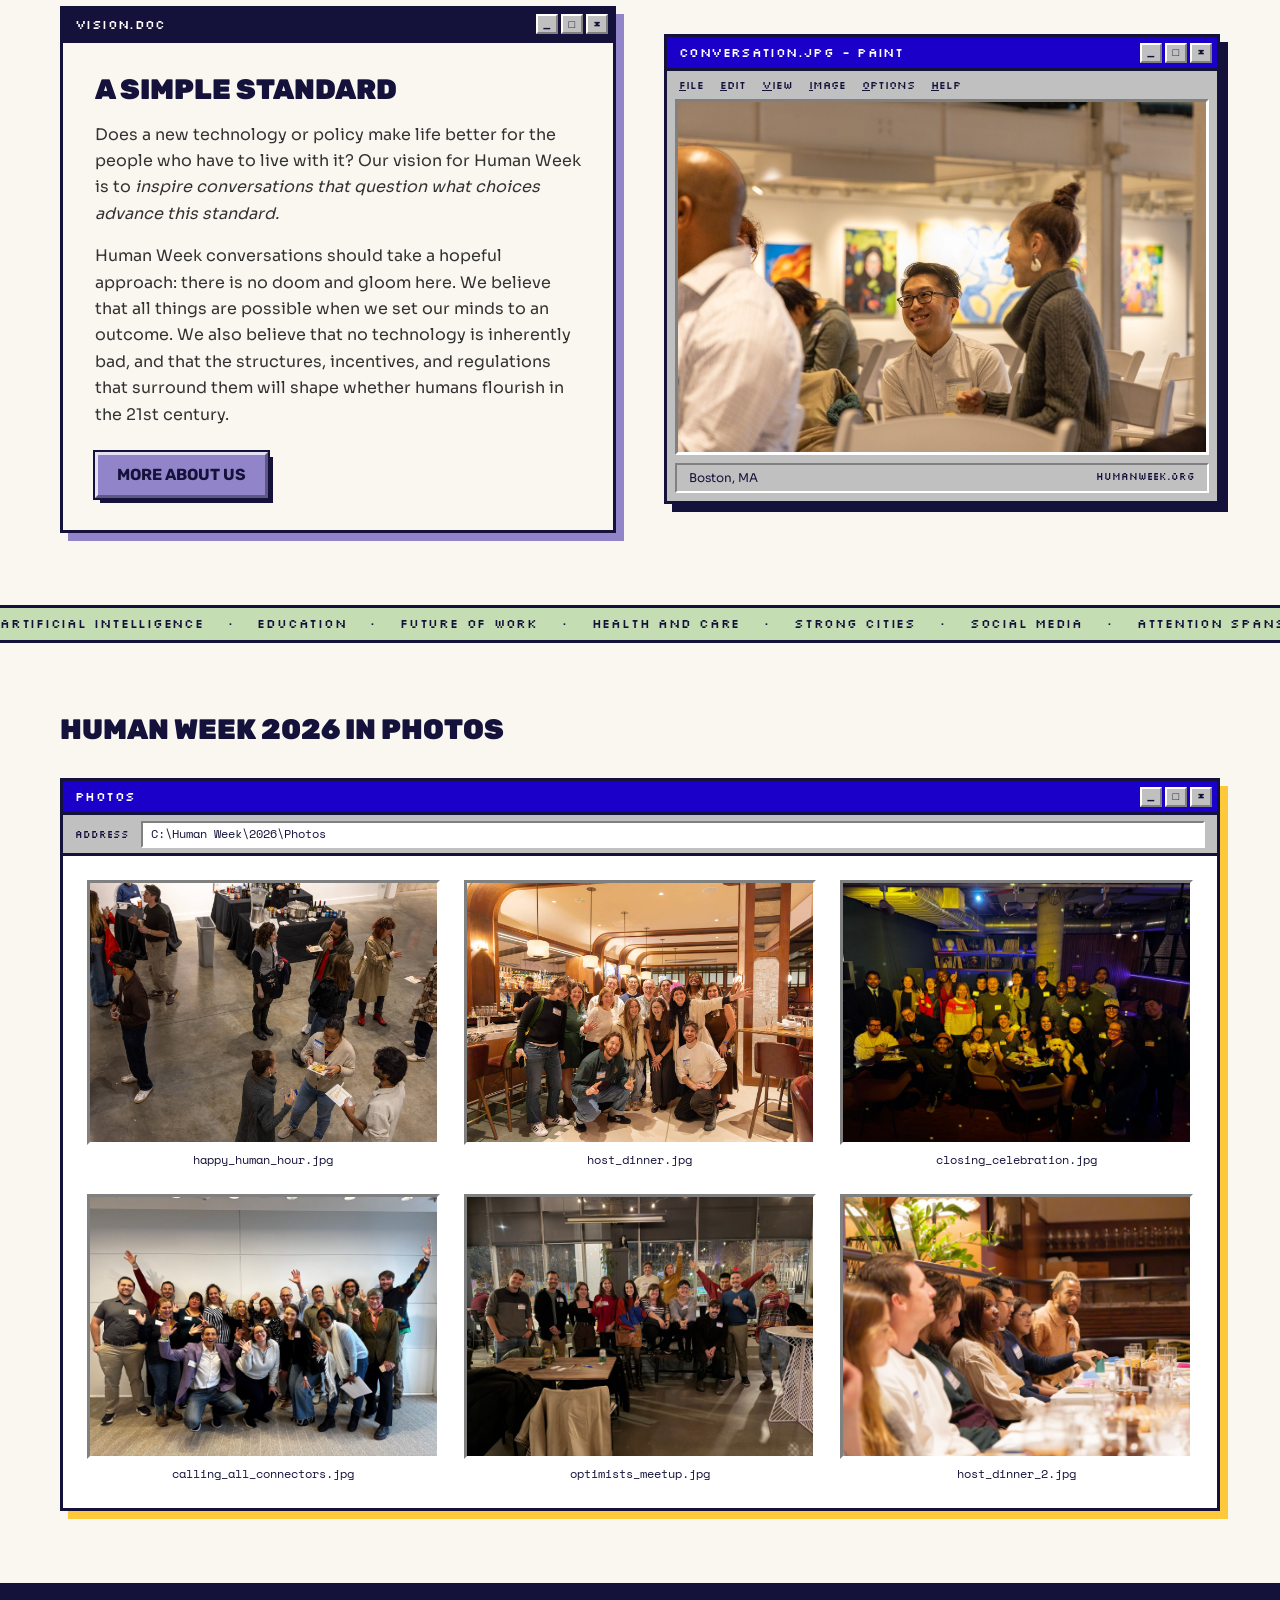
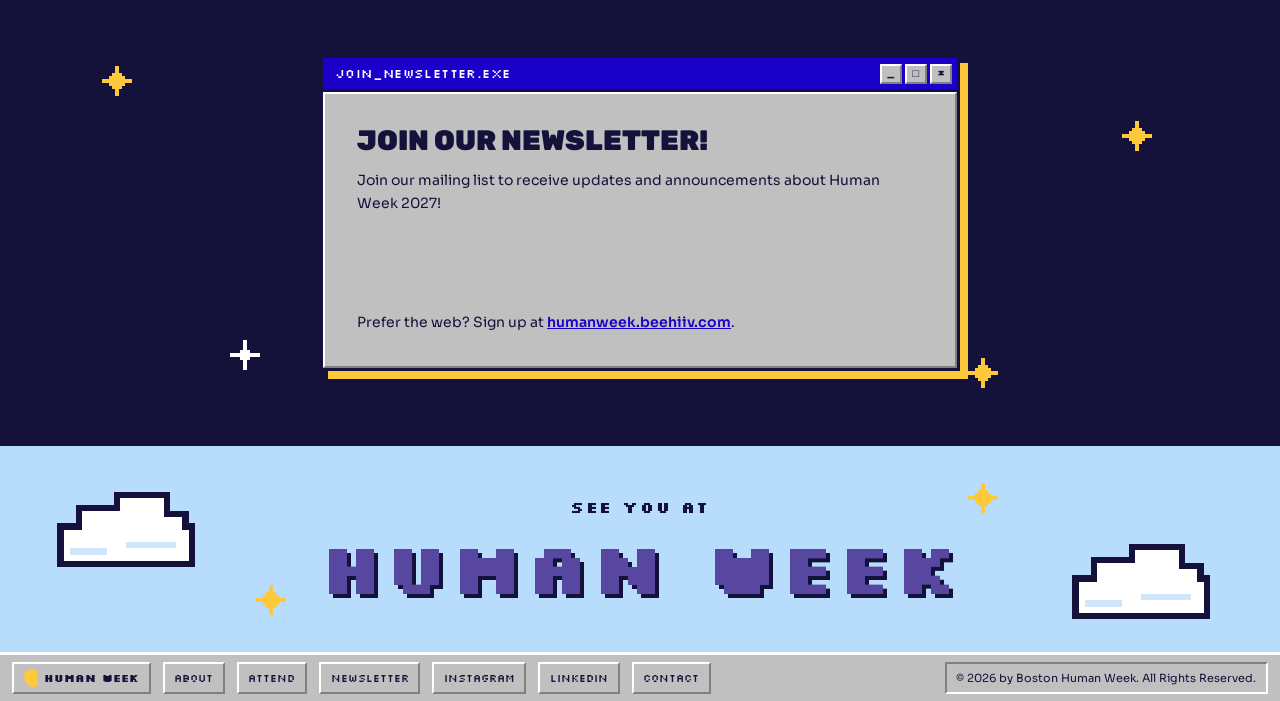
==== commit a4c6a997: "SEO basics and beehiiv attribution Adds sitemap.xml, robots.txt, canonical and og:url tags, Organiza" ====
--- a/index.html
+++ b/index.html
@@ -20,6 +20,14 @@
 <link rel="icon" href="/assets/img/favicon.svg" type="image/svg+xml">
 <link rel="stylesheet" href="/assets/css/fonts.css">
 <link rel="stylesheet" href="/assets/css/site.css">
+<link rel="canonical" href="https://humanweek.org/">
+<meta property="og:url" content="https://humanweek.org/">
+<script type="application/ld+json">
+{"@context":"https://schema.org","@graph":[
+ {"@type":"Organization","@id":"https://humanweek.org/#org","name":"Human Week","alternateName":"Boston Human Week","url":"https://humanweek.org/","logo":"https://humanweek.org/assets/img/human-week-logo.png","email":"hello@humanweek.org","description":"A decentralized, pro-human conference in Boston for people, companies, and leaders who want the future to feel more human.","areaServed":{"@type":"City","name":"Boston"},"sameAs":["https://www.instagram.com/bostonhumanweek","https://www.linkedin.com/company/boston-human-week/","https://humanweek.beehiiv.com"]},
+ {"@type":"WebSite","@id":"https://humanweek.org/#site","url":"https://humanweek.org/","name":"Human Week","publisher":{"@id":"https://humanweek.org/#org"}}
+]}
+</script>
 </head>
 <body>
 <a class="skip" href="#main">Skip to Main Content</a>
@@ -117,6 +125,7 @@
     <a class="start" href="/"><img src="/assets/img/favicon.svg" alt="" aria-hidden="true">Human Week</a>
     <a href="/about/">About</a>
     <a href="/attend/">Attend</a>
+    <a href="https://humanweek.beehiiv.com">Newsletter</a>
     <a href="https://www.instagram.com/bostonhumanweek">Instagram</a>
     <a href="https://www.linkedin.com/company/boston-human-week/">LinkedIn</a>
     <a href="mailto:hello@humanweek.org?subject=Hey%20Human%20Week!">Contact</a>
@@ -124,5 +133,6 @@
   </nav>
 </footer>
 <script src="/assets/js/site.js"></script>
+<script type="text/javascript" async src="https://subscribe-forms.beehiiv.com/attribution.js"></script>
 </body>
 </html>
